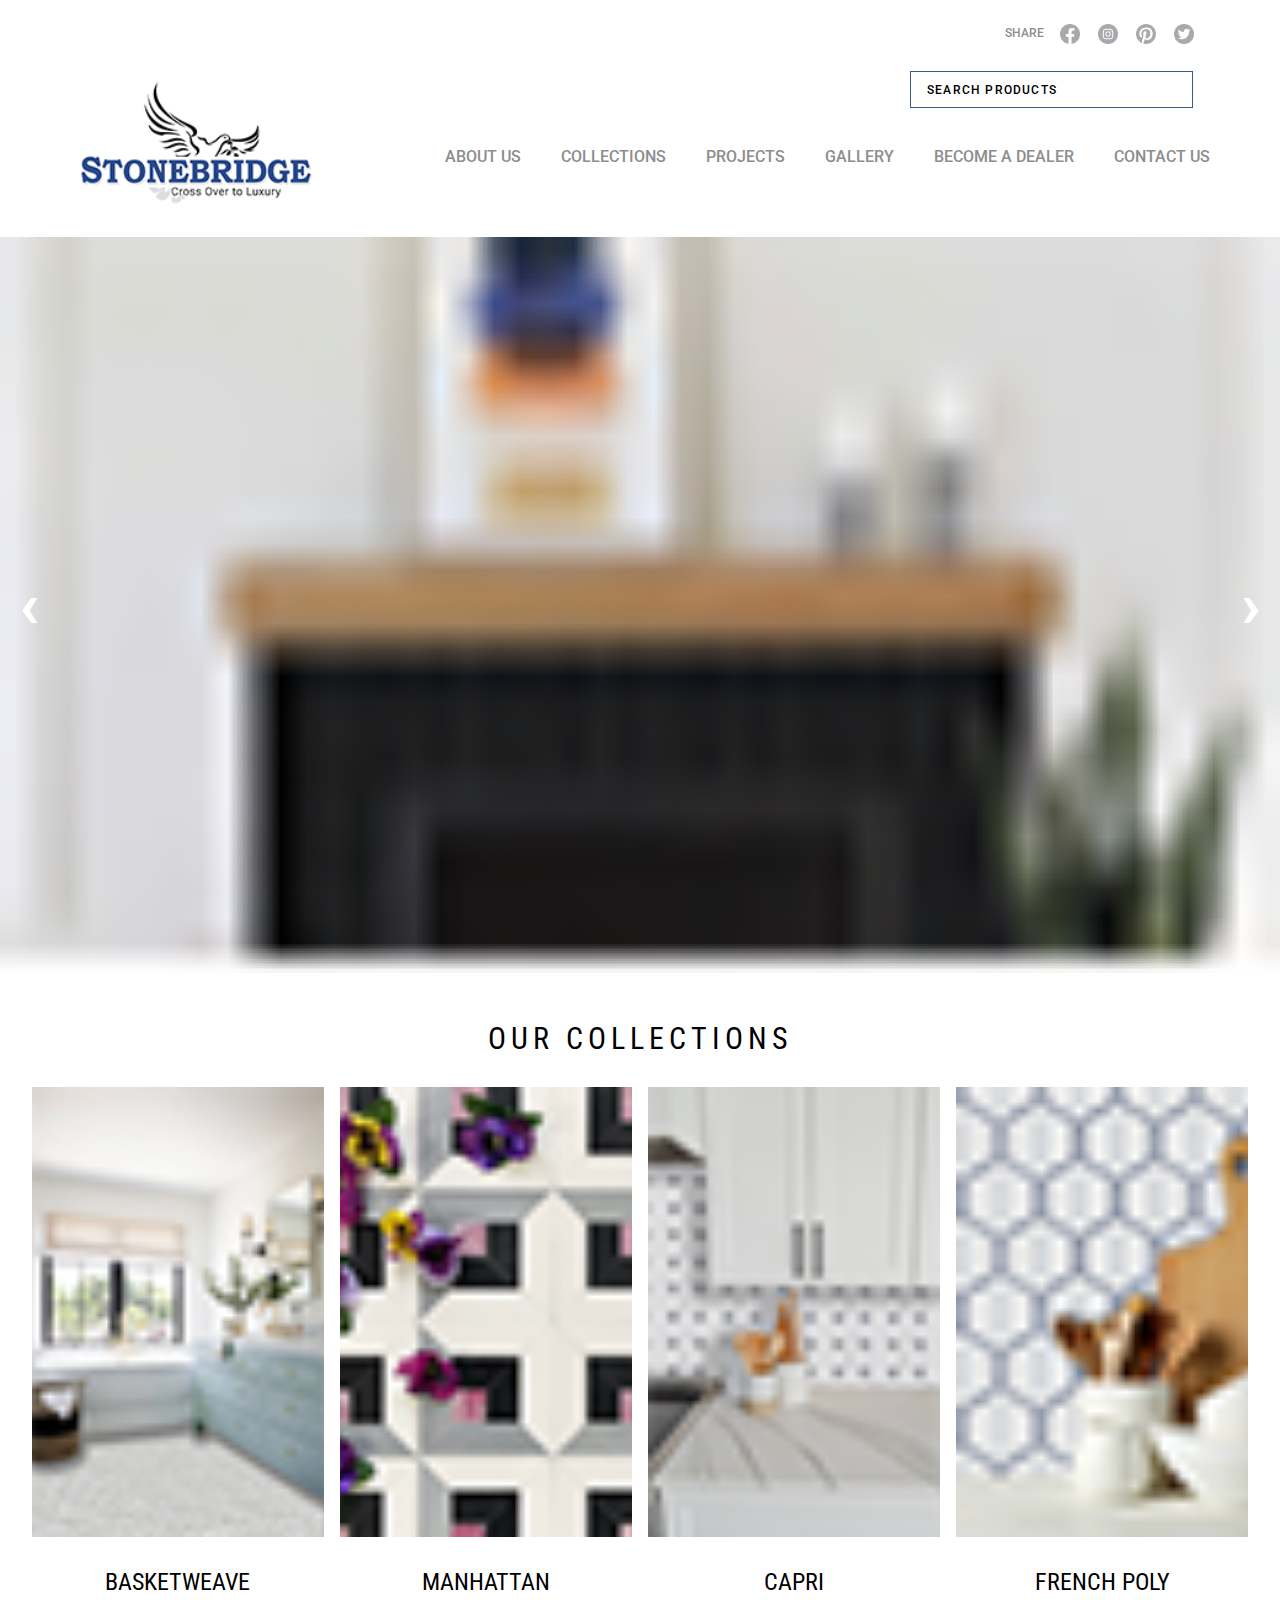
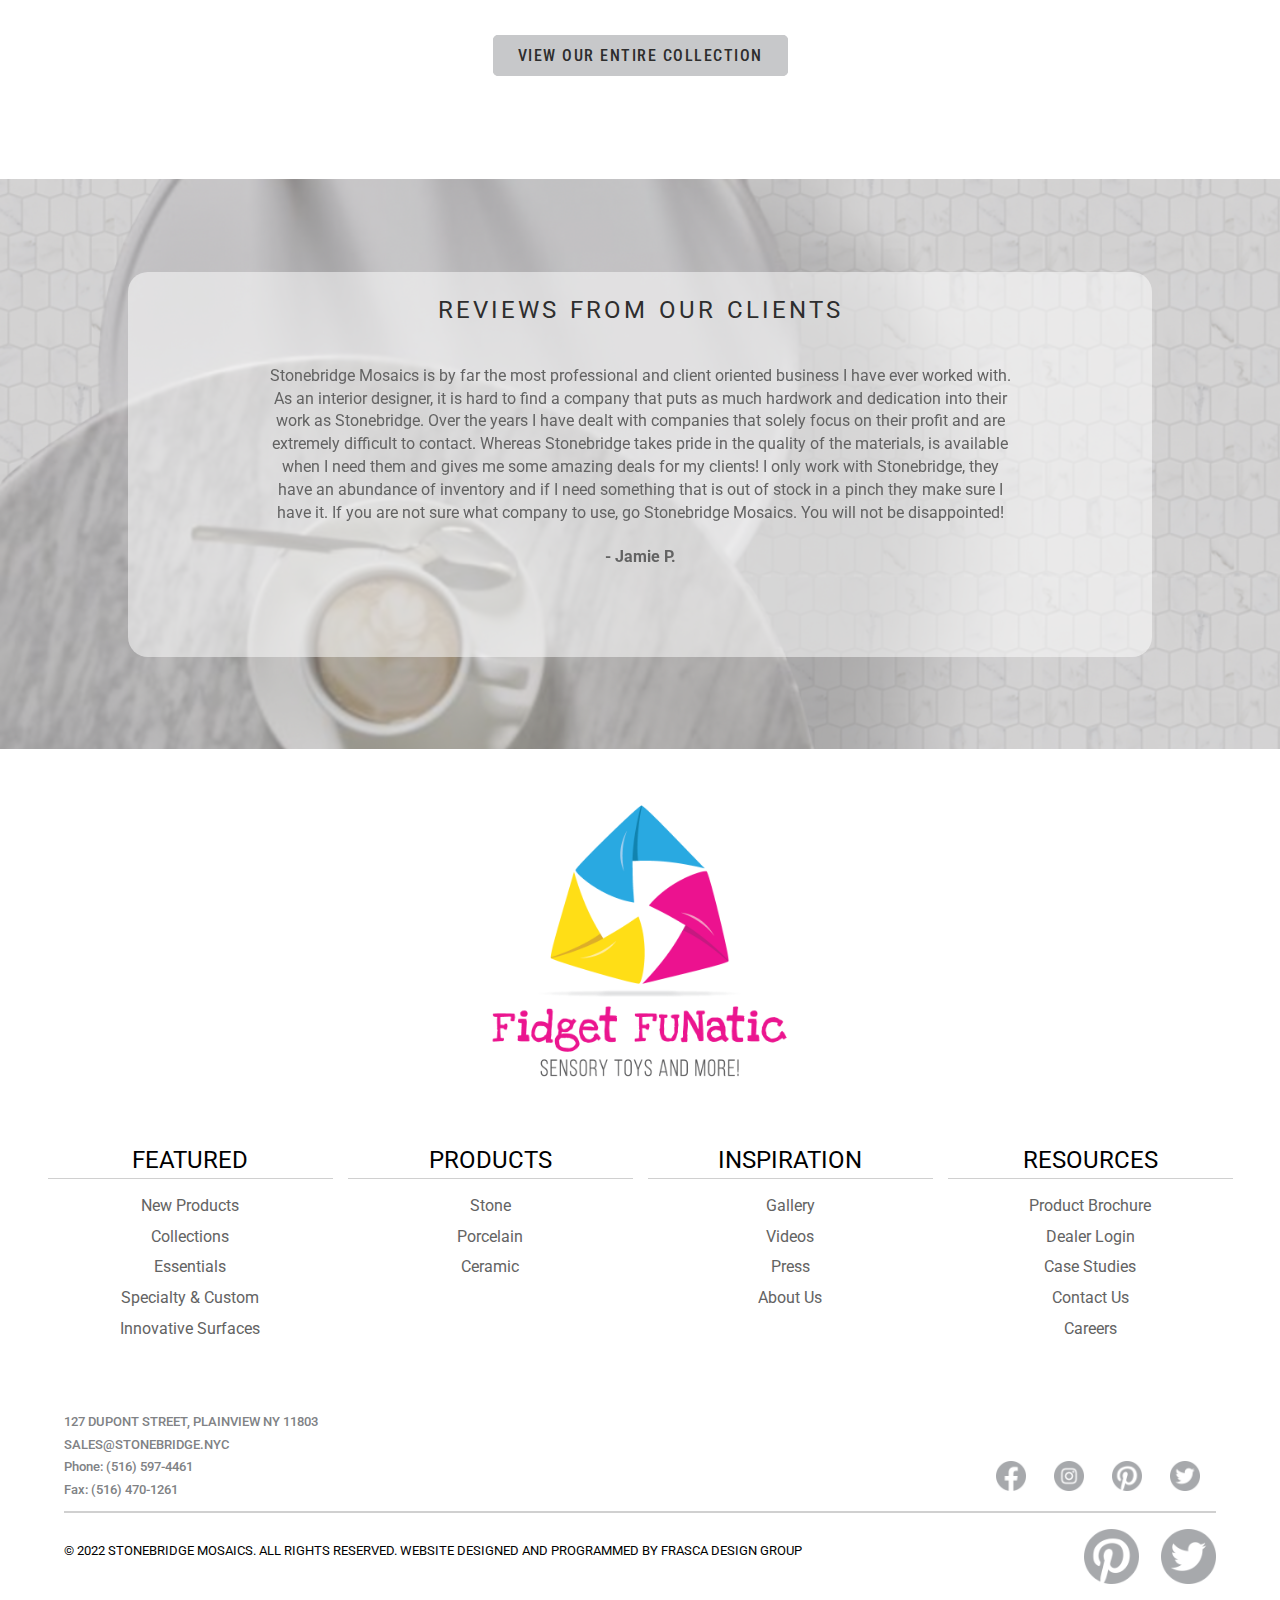
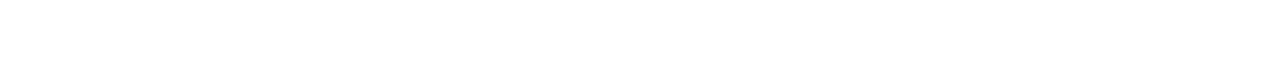
==== index.html @ 08b34734 "Removed Owl Carousel" ====
<!DOCTYPE html>
<html lang="en">
<head>
    <meta charset="UTF-8">
    <meta http-equiv="X-UA-Compatible" content="IE=edge">

    <title>HOME | STONEBRIDGE</title>
    <meta name="description" content="We sell tiles" />
    <meta name="keywords" content="tiles" />
	<meta name="format-detection" content="telephone=no">
	<meta name="mobile-web-app-capable" content="yes">

    <!-- Mobile Specific Metas
    –––––––––––––––––––––––––––––––––––––––––––––––––– -->
	<meta name="viewport" content="width=device-width, initial-scale=1, shrink-to-fit=no">

    <!-- META OG
    –––––––––––––––––––––––––––––––––––––––––––––––––– -->
	<meta property="og:type" content="website">
	<meta property="og:title" content="STONEBRIDGE">
	<meta property="og:description" content="We sell tiles">


    <!-- CSS
    –––––––––––––––––––––––––––––––––––––––––––––––––– -->
    <link rel="stylesheet" href="./css/style.min.css">
    <link rel="preconnect" href="https://fonts.googleapis.com">
    <link rel="preconnect" href="https://fonts.gstatic.com" crossorigin>
    <link href="https://fonts.googleapis.com/css2?family=Roboto+Condensed:ital,wght@0,300;0,400;0,700;1,300;1,400;1,700&family=Roboto:ital,wght@0,100;0,300;0,400;0,500;0,700;0,900;1,100;1,300;1,400;1,500;1,700;1,900&display=swap" rel="stylesheet">
    
    <!-- OWL Carousel -->
    <!-- <link rel="stylesheet" href="./js/OwlCarousel/dist/assets/owl.carousel.min.css"> -->
    <!-- <link rel="stylesheet" href="./js/OwlCarousel/dist/assets/owl.theme.default.min.css"> -->
    <link rel="stylesheet" href="https://cdnjs.cloudflare.com/ajax/libs/OwlCarousel2/2.3.4/assets/owl.carousel.min.css">
    <link rel="stylesheet" href="https://cdnjs.cloudflare.com/ajax/libs/OwlCarousel2/2.3.4/assets/owl.theme.default.min.css">
    


    <!-- Favicon
    –––––––––––––––––––––––––––––––––––––––––––––––––– -->
    <link rel="icon" type="image/png" href="./images/Logo/StoneBridge-Logo_tagline.png" />

</head>
<body>
    <header>
        <!-- icons -->
        <!-- Remember to change to SVG -->
        <!-- <img src="./images/icons/facebook.svg" alt="Hello"/> -->
        <div class="header__icons d-flex align-items-center justify-content-center justify-content-lg-end mt-4 mt-lg-4  pe-3 container mb-2 mb-lg-2">
            <span class="fs-12 color-gray-3 fw-500 d-inline-block"> SHARE </span>
            <img class="ms-3" src="./images/icons/facebook.png" alt="Facebook Logo"/>
            <img src="./images/icons/instagram.png" alt="Instagram Logo"/>
            <img src="./images/icons/pinterest.png" alt="pinterest Logo"/>
            <img src="./images/icons/twitter.png" alt="Twitter Logo"/>
        </div>

        <!-- LOGO -->
        <div class="d-flex flex-column flex-lg-row justify-content-between align-items-center container px-lg-0">
            <div class="header__logo">
                <a href="./index.html"><img src="./images/Logo/StoneBridge-Logo_tagline.png" alt=""></a>
            </div>
            <div class="header__nav p-relative ">
                <div class="header__search p-absolute">
                    <input class="px-3 fw-500 fs-12 color-black me-lg-2" type="text" placeholder="SEARCH PRODUCTS">
                </div>
                <div class="header__nav-links mt-100 ">
                    <nav>
                        <ul class=" list-style-none color-gray-3 d-none d-lg-flex flex-column flex-lg-row gap-2 text-uppercase fw-500 fs-16 color-gray-3">
                            <li><a class="color-gray-3" href="./about.html">About Us</a></li>
                            <li><a class="color-gray-3" href="#">Collections</a></li>
                            <li><a class="color-gray-3" href="#">Projects</a></li>
                            <li><a class="color-gray-3" href="#">Gallery</a></li>
                            <li><a class="color-gray-3" href="#">Become A Dealer</a></li>
                            <li><a class="color-gray-3" href="./contact.html">Contact Us</a></li>
                        </ul>
                    </nav>

                </div>
            </div>
        </div>

    </header>

    <main class="mt-lg-0">

        <section class="carousel">
                <div class="mb-lg-5 mt-lg-2">
                    <!-- OWL Carousel -->
                    <div  id="owl-carousel" class="owl-carousel">
                        <div>
                            <img class="width-100 mb-lg-3 height-750 img-cover" src="./images/2x6 Herringbone Nero Marquina Install_small.png" alt="">
                        </div>
                        <div>
                            <img class="width-100 mb-lg-3 height-750 img-cover" src="./images/AMB NILO + OLEA SILVER_small.png" alt="">
                        </div>
                        <div>
                            <img class="width-100 mb-lg-3 height-750 img-cover" src="./images/Zelij 4x4 Verde Cobre_small.png" alt="">
                        </div>
                    </div>                
                </div>
        </section>

        <!-- OUR COLLECTIONS -->
        <section class="our-collections text-uppercase title text-center pb-lg-5">

            <h3 class="title text-center mt-5 mt-lg-0 fs-24 fs-lg-30 fw-400 color-black ls-5">OUR COLLECTIONS</h3>
            <div class=" width-95 d-flex flex-wrap flex-column flex-md-row flex-lg-row justify-content-between justify-content-md-around justify-content-lg-between gap-2 gap-md-1 gap-lg-1 mx-auto">
                <div class="col-12 col-md-5 col-lg-2-half">
                    <a href="#">
                        <img class="width-85 width-md-100 width-lg-100 hover-zoom" src="./images/Grand Basket Calacatta Lagos Azul Install_small.png" alt="">
                        <h3 class="fw-400 fs-lg-24 fs-22 color-black">Basketweave</h3>
                    </a>
                </div>
                <div class="col-12 col-md-5 col-lg-2-half">
                    <a href="#">
                        <img class="width-85 width-md-100 width-lg-100  hover-zoom" src="./images/Arden_small.png" alt="">
                        <h3 class="fw-400 fs-lg-24 fs-22 color-black">Manhattan</h3>
                    </a>
                </div>
                <div class="col-12 col-md-5 col-lg-2-half">
                    <a href="#">
                        <img class="width-85 width-md-100 width-lg-100  hover-zoom" src="./images/Dalia Install_small.png" alt="">
                        <h3 class="fw-400 fs-lg-24 fs-22 color-black">Capri</h3>
                    </a>
                </div>
                <div class="col-12 col-md-5 col-lg-2-half">
                    <a href="#">
                        <img class="width-85 width-md-100 width-lg-100  hover-zoom" src="./images/Tahiti Install_small.png" alt="">
                        <h3 class="fw-400 fs-lg-24 fs-22 color-black">French Poly</h3>
                    </a>
                </div>
            </div>
            <div class="mb-5 mb-lg-0">
                <p class="text-center mt-5 mt-lg-4"><a class="color-black-2 btn fw-500 br-3 fs-16 font-2 ls-2 px-4" href="#">View our entire collection</a></p>
            </div>
        </section>

        <!-- TESTIMONIALS -->
        <section class="testimonials max-height-570 d-flex justify-content-center align-items-center mt-lg-5" style="background: #cfcecd url('./images/Elongated Hex Calacatta Install.png') no-repeat center bottom; background-size: cover; box-shadow:inset 0 0 0 2000px rgba(207, 206, 205, 0.5);">
            <!-- <img src="./images/Elongated Hex Calacatta Install.png" alt=""> -->
            <div class="max-height-385 br-5 max-width-1160 width-80" style="background-color: rgba(255, 255, 255, 0.508);">
                <h3 class="fw-400 color-gray-2 mx-auto text-center fs-lg-24 fs-22 ls-4 ws-2 px-2 px-lg-0">REVIEWS FROM OUR CLIENTS</h3>

                <div class="owl-carousel owl-testimonial">
                    <div>
                        <p class="max-width-750 mx-auto text-center">
                            Stonebridge Mosaics is by far the most professional and client oriented business I have ever worked with. As an interior designer, it is hard to find a company that puts as much hardwork and dedication into their work as Stonebridge. Over the years I have dealt with companies that solely focus on their profit and are extremely difficult to contact. Whereas Stonebridge takes pride in the quality of the materials, is available when I need them and gives me some amazing deals for my clients! I only work with Stonebridge, they have an abundance of inventory and if I need something that is out of stock in a pinch they make sure I have it. If you are not sure what company to use, go Stonebridge Mosaics. You will not be disappointed!
                        </p>
                        <h4 class="text-center">- Jamie P.</h4>
                    </div>
                    <div>
                        <p class="max-width-750 mx-auto text-center">
                            As a contractor and working in luxury homes and apartments the clients can be either extremely picky or have no idea what they want in their space. Both are challenging to deal with but, Stonebridge Mosaics makes it very simple for them to choose. From piecing together different mosaics and tiles giving the client an outline for their room and getting us samples to always having what I need available. I have never had issues with their delivery and if something was off they made sure it was corrected. Working with Stonebridge Mosaics is never a headache and they have a keen sense for detail different than other commercial businesses. Take it from me, you will only have a pleasant experience when working with Stonebridge.
                        </p>
                        <h4 class="text-center">- Phil T.</h4>
                    </div>
                </div>                

            </div>

        </section>

    </main>

    <footer class="mt-5 mt-lg-5 mb-lg-5 pb-lg-3">

        <!-- LOGO -->
        <div class="mx-auto mb-lg-3 width-330">
            <a href="./index.html">
                <img src="./images/Logo/FidgetFUNatic-Logo.png" alt="">
            </a>
        </div>

        <!-- Nav Links -->
        <div class="d-flex flex-column flex-lg-row max-width-1200 mx-auto text-center fs-15 fs-lg-16 pb-lg-5">
            
            <div class="flex-equal">
                <h4 class="fs-24 fw-400 color-black bb-gray-custom mb-2 mb-lg-1 mb-2 bw-1 width-95 mx-auto">FEATURED</h4>
                <nav>
                    <ul class="list-style-none ps-0">
                        <li class="mb-2"><a href="#">New Products</a></li>
                        <li class="mb-2"><a href="#">Collections</a></li>
                        <li class="mb-2"><a href="#">Essentials</a></li>
                        <li class="mb-2"><a href="#">Specialty & Custom</a></li>
                        <li class="mb-2"><a href="#">Innovative Surfaces</a></li>
                    </ul>
                </nav>
            </div>
            <div class="flex-equal">
                <h4 class="fs-24 fw-400 color-black bb-gray-custom mb-lg-1 mb-2 bw-1 width-95 mx-auto">PRODUCTS</h4>
                <nav>
                    <ul class="list-style-none ps-0">
                        <li class="mb-2"><a href="#">Stone</a></li>
                        <li class="mb-2"><a href="#">Porcelain</a></li>
                        <li class="mb-2"><a href="#">Ceramic</a></li>
                    </ul>
                </nav>
            </div>
            <div class="flex-equal">
                <h4 class="fs-24 fw-400 color-black bb-gray-custom mb-lg-1 mb-2 bw-1 width-95 mx-auto">INSPIRATION</h4>
                <nav>
                    <ul class="list-style-none ps-0">
                        <li class="mb-2"><a href="#">Gallery</a></li>
                        <li class="mb-2"><a href="#">Videos</a></li>
                        <li class="mb-2"><a href="#">Press</a></li>
                        <li class="mb-2"><a href="./about.html">About Us</a></li>
                    </ul>
                </nav>
            </div>
            <div class="flex-equal">
                <h4 class="fs-24 fw-400 color-black bb-gray-custom mb-lg-1 mb-2 bw-1 width-95 mx-auto">RESOURCES</h4>
                <nav>
                    <ul class="list-style-none ps-0">
                        <li class="mb-2"><a href="#">Product Brochure</a></li>
                        <li class="mb-2"><a href="#">Dealer Login</a></li>
                        <li class="mb-2"><a href="#">Case Studies</a></li>
                        <li class="mb-2"><a href="./contact.html">Contact Us</a></li>
                        <li class="mb-2"><a href="#">Careers</a></li>
                    </ul>
                </nav>
            </div>
        </div>

        <!-- FOOTER CONTACT -->
        <div class="max-width-1200 width-90 mx-auto text-center text-lg-left mt-5 mt-lg-0 pt-lg-2 color-gray-4">
            <div class="d-flex flex-column flex-lg-row justify-content-between mb-0 bb-gray-custom pb-3 pb-lg-1 bw-4">
                <div class="fs-13 fw-500">
                    <p class="my-0 mb-1">127 DUPONT STREET, PLAINVIEW NY 11803</p>
                    <p class="my-0 mb-1">SALES@STONEBRIDGE.NYC</p>
                    <p class="my-0 mb-1">Phone: (516) 597-4461</p>
                    <p class="my-0 mb-2">Fax: (516) 470-1261</p>
                </div>
                <div>
                    <div class="footer__icons d-flex align-items-center justify-content-center justify-content-lg-end  pe-3 container pt-5">
                        <a href="#">
                            <img class="ms-3" src="./images/icons/facebook.png" alt="Facebook Logo"/>
                        </a>
                        <a href="#">
                            <img src="./images/icons/instagram.png" alt="Instagram Logo"/>
                        </a>
                        <a href="#">
                            <img src="./images/icons/pinterest.png" alt="pinterest Logo"/>
                        </a>
                        <a href="#">
                            <img src="./images/icons/twitter.png" alt="Twitter Logo"/>
                        </a>
                    </div>
            
                </div>
            </div>
            <div class="d-flex flex-column flex-lg-row justify-content-center justify-content-lg-between mt-3 mb-4">
                <div>
                    <p class="text-uppercase fs-13 color-black">© 2022 stonebridge mosaics. All Rights Reserved. website designed and programmed by <a href="#" class="color-black">frasca design group</a></p>
                </div>
                <div class="footer__contact">
                    <a href="#">
                        <img src="./images/icons/pinterest.png" alt="pinterest Logo"/>
                    </a>
                    <a href="#">
                        <img src="./images/icons/twitter.png" alt="Twitter Logo"/>
                    </a>
                </div>
            </div>
        </div>
    </footer>

      
      <!-- OWL CAROUSEL -->
      <script src="https://code.jquery.com/jquery-3.6.0.min.js" integrity="sha256-/xUj+3OJU5yExlq6GSYGSHk7tPXikynS7ogEvDej/m4=" crossorigin="anonymous"></script>
      <script src="https://cdnjs.cloudflare.com/ajax/libs/OwlCarousel2/2.3.4/owl.carousel.min.js"></script>
      <!-- <script src="./js/OwlCarousel/dist/owl.carousel.min.js"></script> -->
      
      <script src="./js/scripts.js"></script>

</body>
</html>
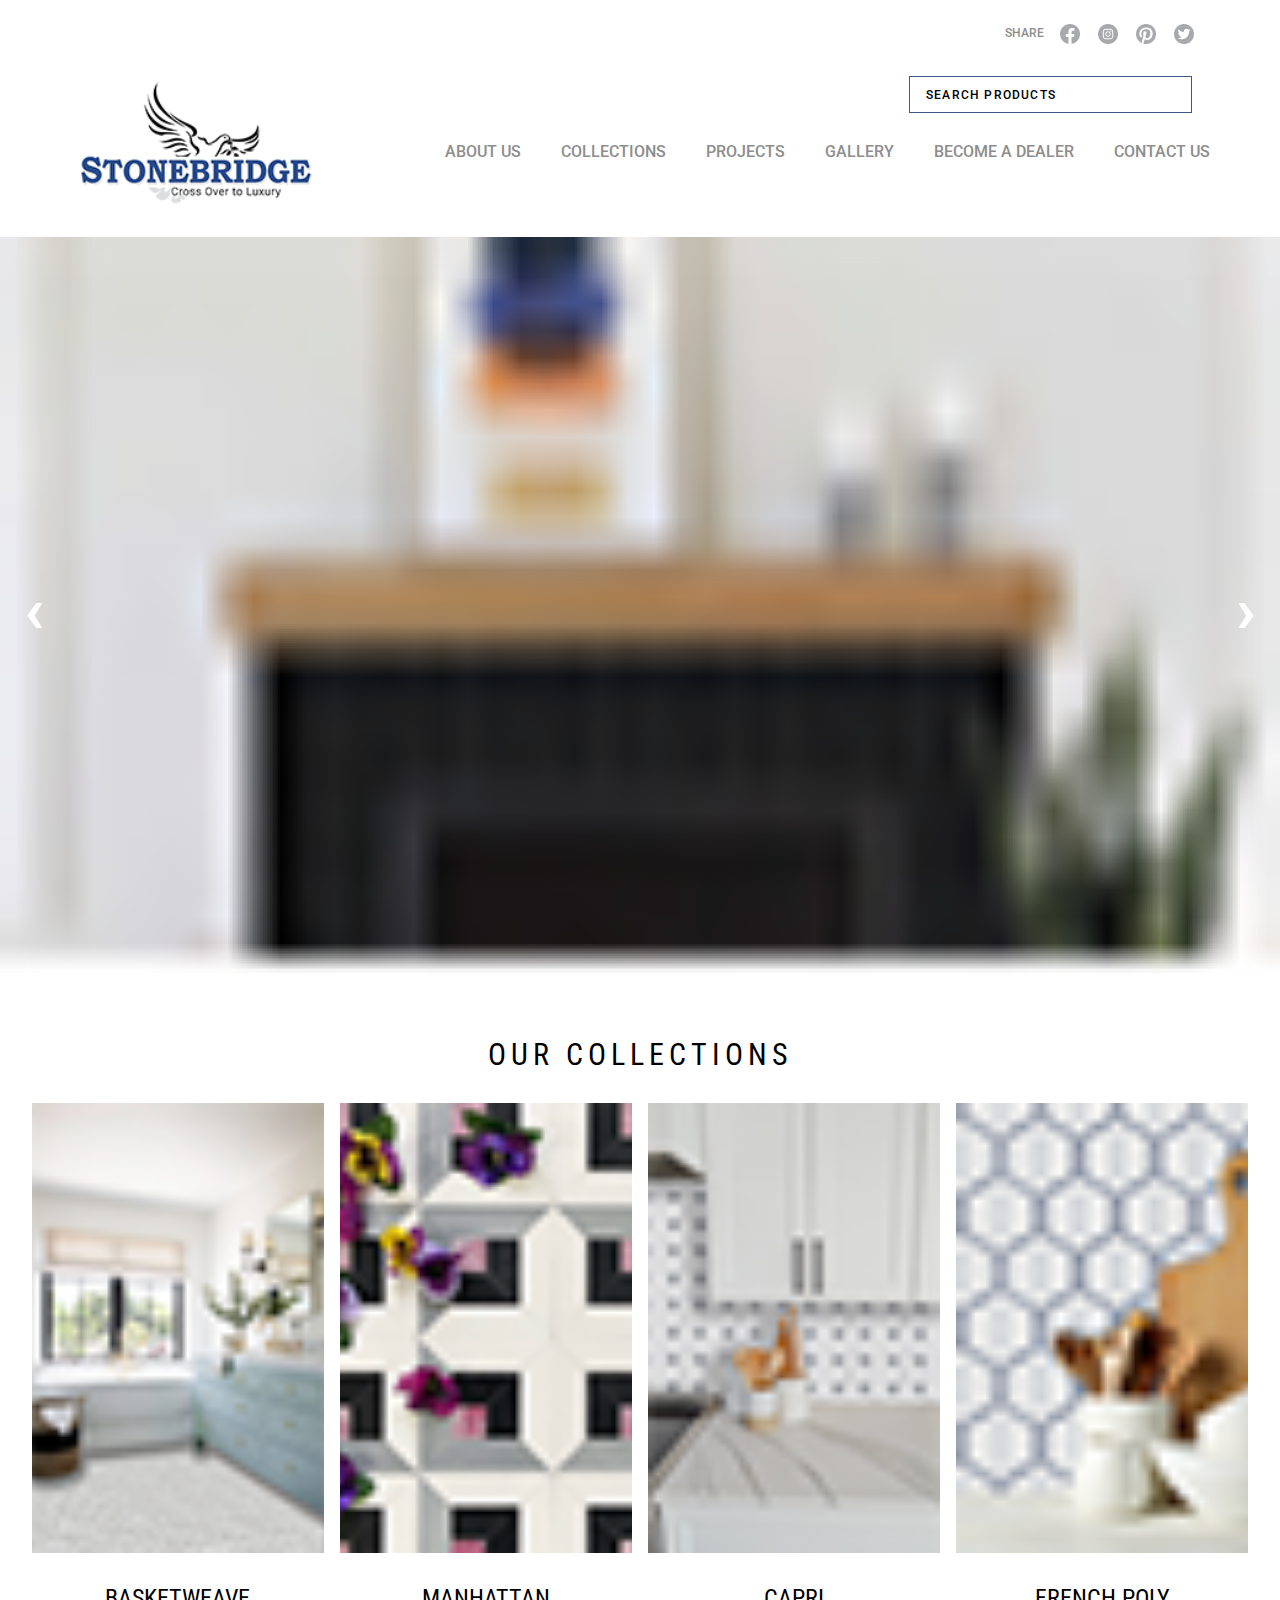
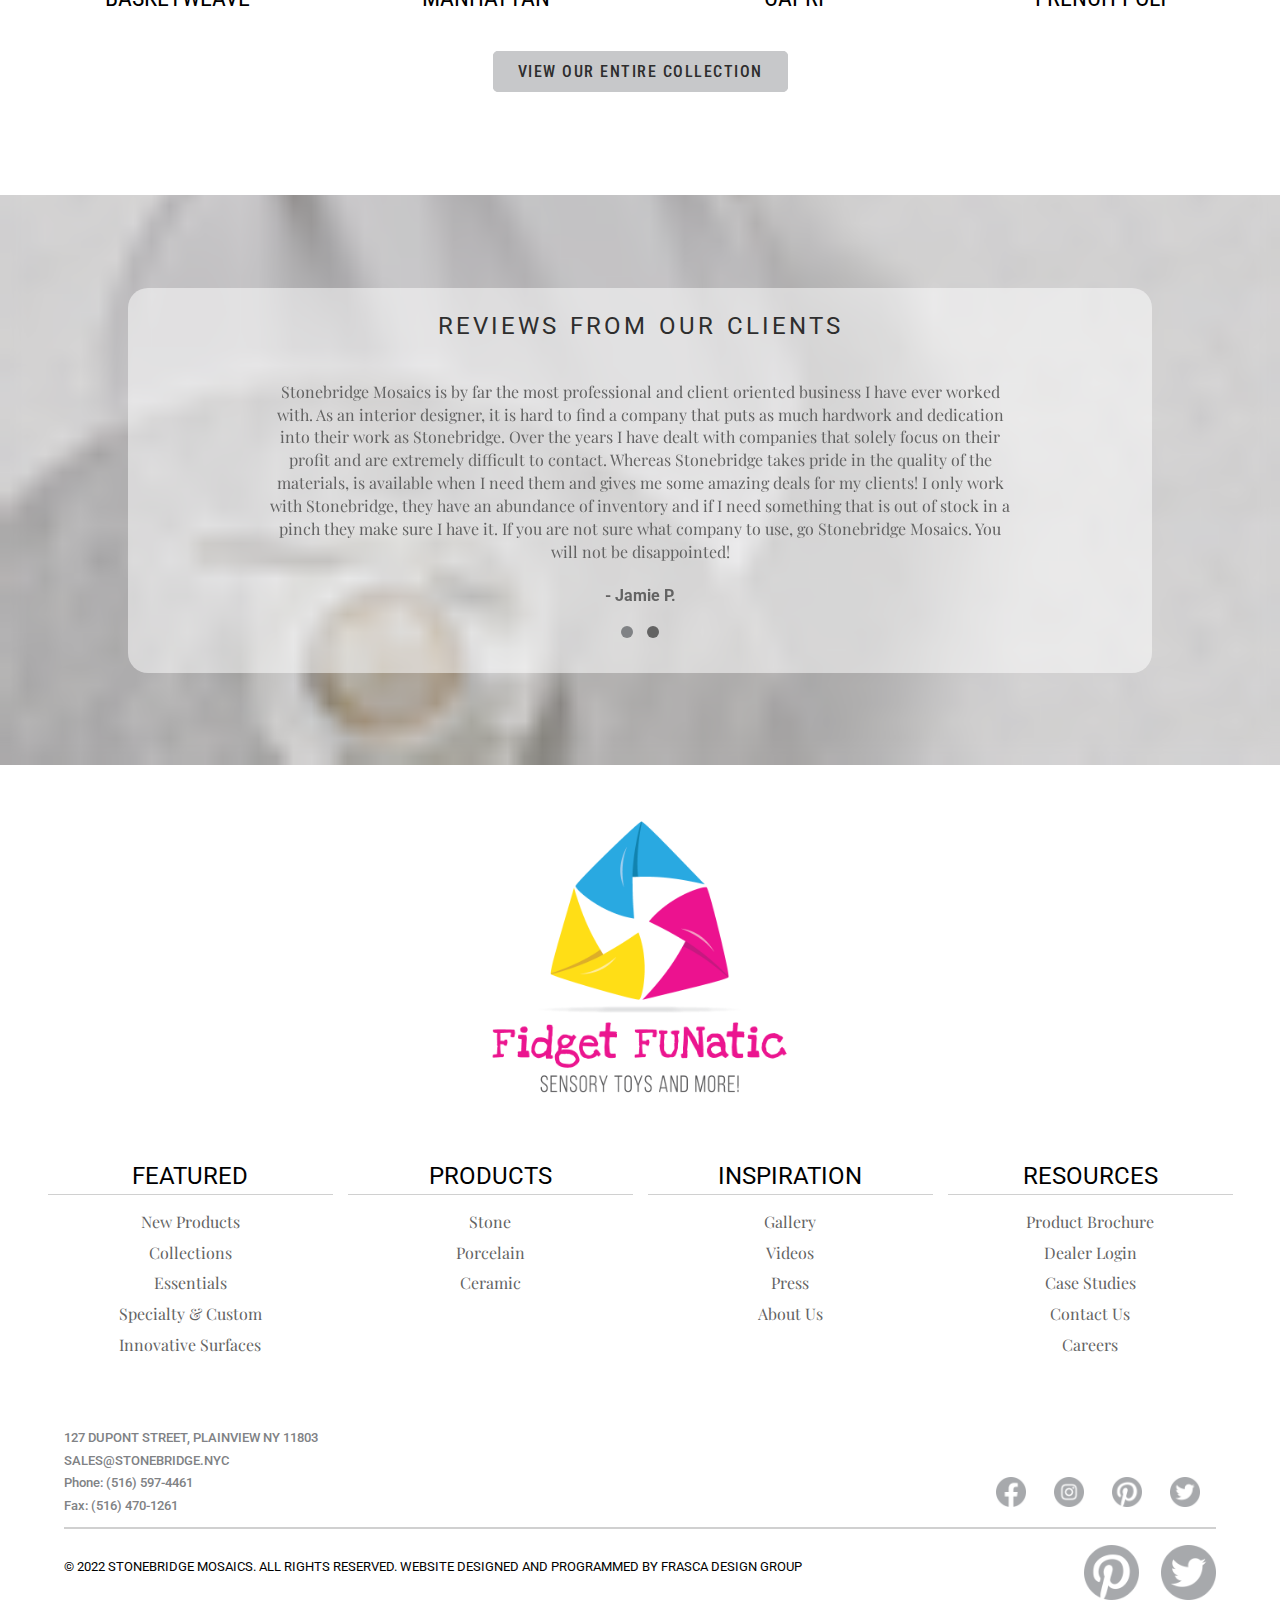
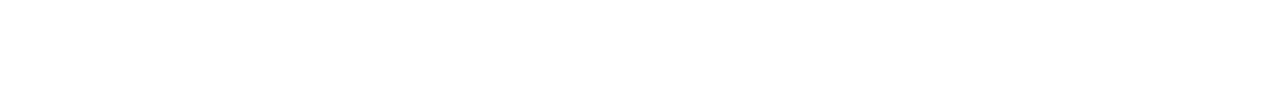
==== commit 9cc82026: "Working on Lazy Loading" ====
--- a/index.html
+++ b/index.html
@@ -26,13 +26,13 @@
     <link rel="stylesheet" href="./css/style.min.css">
     <link rel="preconnect" href="https://fonts.googleapis.com">
     <link rel="preconnect" href="https://fonts.gstatic.com" crossorigin>
-    <link href="https://fonts.googleapis.com/css2?family=Roboto+Condensed:ital,wght@0,300;0,400;0,700;1,300;1,400;1,700&family=Roboto:ital,wght@0,100;0,300;0,400;0,500;0,700;0,900;1,100;1,300;1,400;1,500;1,700;1,900&display=swap" rel="stylesheet">
+    <link href="https://fonts.googleapis.com/css2?family=Roboto+Condensed:ital,wght@0,300;0,400;0,700;1,300;1,400;1,700&family=Roboto:ital,wght@0,100;0,300;0,400;0,500;0,700;0,900;1,100;1,300;1,400;1,500;1,700;1,900&family=Playfair+Display:ital,wght@0,400;0,500;0,600;0,700;0,800;0,900;1,400;1,500;1,600;1,700;1,800;1,900&display=swap" rel="stylesheet">
     
     <!-- OWL Carousel -->
-    <!-- <link rel="stylesheet" href="./js/OwlCarousel/dist/assets/owl.carousel.min.css"> -->
-    <!-- <link rel="stylesheet" href="./js/OwlCarousel/dist/assets/owl.theme.default.min.css"> -->
-    <link rel="stylesheet" href="https://cdnjs.cloudflare.com/ajax/libs/OwlCarousel2/2.3.4/assets/owl.carousel.min.css">
-    <link rel="stylesheet" href="https://cdnjs.cloudflare.com/ajax/libs/OwlCarousel2/2.3.4/assets/owl.theme.default.min.css">
+    <link rel="stylesheet" href="./js/OwlCarousel/dist/assets/owl.carousel.min.css">
+    <link rel="stylesheet" href="./js/OwlCarousel/dist/assets/owl.theme.default.min.css">
+    <!-- <link rel="stylesheet" href="https://cdnjs.cloudflare.com/ajax/libs/OwlCarousel2/2.3.4/assets/owl.carousel.min.css">
+    <link rel="stylesheet" href="https://cdnjs.cloudflare.com/ajax/libs/OwlCarousel2/2.3.4/assets/owl.theme.default.min.css"> -->
     
 
 
@@ -60,18 +60,27 @@
                 <a href="./index.html"><img src="./images/Logo/StoneBridge-Logo_tagline.png" alt=""></a>
             </div>
             <div class="header__nav p-relative ">
+                <!-- SEARCH BAR -->
                 <div class="header__search p-absolute">
                     <input class="px-3 fw-500 fs-12 color-black me-lg-2" type="text" placeholder="SEARCH PRODUCTS">
+                    <!-- MOBILE MENU BUTTON -->
+                    <div class="container justify-content-end">
+                        <div class="pt-1 gap-1 header__mobile-menu d-lg-none d-block hamburger-script" aria-label="Button Hamburger">
+                            <img src="./images/icons/hamburger.png" alt="Hamburger Icon">
+                        </div>
+                    </div>
+
                 </div>
                 <div class="header__nav-links mt-100 ">
+                    <!-- NAV LINKS -->
                     <nav>
                         <ul class=" list-style-none color-gray-3 d-none d-lg-flex flex-column flex-lg-row gap-2 text-uppercase fw-500 fs-16 color-gray-3">
-                            <li><a class="color-gray-3" href="./about.html">About Us</a></li>
-                            <li><a class="color-gray-3" href="#">Collections</a></li>
-                            <li><a class="color-gray-3" href="#">Projects</a></li>
-                            <li><a class="color-gray-3" href="#">Gallery</a></li>
-                            <li><a class="color-gray-3" href="#">Become A Dealer</a></li>
-                            <li><a class="color-gray-3" href="./contact.html">Contact Us</a></li>
+                            <li><a class="color-gray-3 hover-underline-animation" href="./about.html">About Us</a></li>
+                            <li><a class="color-gray-3 hover-underline-animation" href="#">Collections</a></li>
+                            <li><a class="color-gray-3 hover-underline-animation" href="#">Projects</a></li>
+                            <li><a class="color-gray-3 hover-underline-animation" href="./gallery.html">Gallery</a></li>
+                            <li><a class="color-gray-3 hover-underline-animation" href="#">Become A Dealer</a></li>
+                            <li><a class="color-gray-3 hover-underline-animation" href="./contact.html">Contact Us</a></li>
                         </ul>
                     </nav>
 
@@ -83,12 +92,14 @@
 
     <main class="mt-lg-0">
 
-        <section class="carousel">
+        <!-- HOME PAGE CAROUSEL -->
+        <section class="carousel" style="height: 90vh; max-height: 800px!important;">
                 <div class="mb-lg-5 mt-lg-2">
+
                     <!-- OWL Carousel -->
-                    <div  id="owl-carousel" class="owl-carousel">
+                    <div  id="owl-carousel" class="owl-one owl-carousel owl-theme">
                         <div>
-                            <img class="width-100 mb-lg-3 height-750 img-cover" src="./images/2x6 Herringbone Nero Marquina Install_small.png" alt="">
+                            <img class="width-100 mb-lg-3 height-750 img-cover" fetchpriority="high" src="./images/2x6 Herringbone Nero Marquina Install_small.png" alt="">
                         </div>
                         <div>
                             <img class="width-100 mb-lg-3 height-750 img-cover" src="./images/AMB NILO + OLEA SILVER_small.png" alt="">
@@ -107,26 +118,26 @@
             <div class=" width-95 d-flex flex-wrap flex-column flex-md-row flex-lg-row justify-content-between justify-content-md-around justify-content-lg-between gap-2 gap-md-1 gap-lg-1 mx-auto">
                 <div class="col-12 col-md-5 col-lg-2-half">
                     <a href="#">
-                        <img class="width-85 width-md-100 width-lg-100 hover-zoom" src="./images/Grand Basket Calacatta Lagos Azul Install_small.png" alt="">
-                        <h3 class="fw-400 fs-lg-24 fs-22 color-black">Basketweave</h3>
-                    </a>
-                </div>
-                <div class="col-12 col-md-5 col-lg-2-half">
-                    <a href="#">
-                        <img class="width-85 width-md-100 width-lg-100  hover-zoom" src="./images/Arden_small.png" alt="">
-                        <h3 class="fw-400 fs-lg-24 fs-22 color-black">Manhattan</h3>
-                    </a>
-                </div>
-                <div class="col-12 col-md-5 col-lg-2-half">
-                    <a href="#">
-                        <img class="width-85 width-md-100 width-lg-100  hover-zoom" src="./images/Dalia Install_small.png" alt="">
-                        <h3 class="fw-400 fs-lg-24 fs-22 color-black">Capri</h3>
-                    </a>
-                </div>
-                <div class="col-12 col-md-5 col-lg-2-half">
-                    <a href="#">
-                        <img class="width-85 width-md-100 width-lg-100  hover-zoom" src="./images/Tahiti Install_small.png" alt="">
-                        <h3 class="fw-400 fs-lg-24 fs-22 color-black">French Poly</h3>
+                        <img loading="lazy" class="lazy width-85 width-md-100 width-lg-100 hover-zoom" src="./images/Grand Basket Calacatta Lagos Azul Install_small.png" data-src="./images/Grand Basket Calacatta Lagos Azul Install.png" alt="">
+                        <h3 class="fw-400 fs-lg-24 fs-22 color-black hover-underline-animation hover-underline-animation__black">Basketweave</h3>
+                    </a>
+                </div>
+                <div class="col-12 col-md-5 col-lg-2-half">
+                    <a href="#">
+                        <img loading="lazy" class="lazy width-85 width-md-100 width-lg-100  hover-zoom" src="./images/Arden_small.png" data-src="./images/Arden.jpg" alt="">
+                        <h3 class="fw-400 fs-lg-24 fs-22 color-black hover-underline-animation hover-underline-animation__black">Manhattan</h3>
+                    </a>
+                </div>
+                <div class="col-12 col-md-5 col-lg-2-half">
+                    <a href="#">
+                        <img loading="lazy" class="lazy width-85 width-md-100 width-lg-100  hover-zoom" src="./images/Dalia Install_small.png" data-src="./images/Dalia Install.png" alt="">
+                        <h3 class="fw-400 fs-lg-24 fs-22 color-black hover-underline-animation hover-underline-animation__black d-block d-lg-inline-block">Capri</h3>
+                    </a>
+                </div>
+                <div class="col-12 col-md-5 col-lg-2-half">
+                    <a href="#">
+                        <img loading="lazy" class="lazy width-85 width-md-100 width-lg-100  hover-zoom" src="./images/Tahiti Install_small.png" data-src="./images/Tahiti Install.png" alt="">
+                        <h3 class="fw-400 fs-lg-24 fs-22 color-black hover-underline-animation hover-underline-animation__black">French Poly</h3>
                     </a>
                 </div>
             </div>
@@ -136,29 +147,30 @@
         </section>
 
         <!-- TESTIMONIALS -->
-        <section class="testimonials max-height-570 d-flex justify-content-center align-items-center mt-lg-5" style="background: #cfcecd url('./images/Elongated Hex Calacatta Install.png') no-repeat center bottom; background-size: cover; box-shadow:inset 0 0 0 2000px rgba(207, 206, 205, 0.5);">
+        <section class="testimonials py-5 py-lg-0 max-height-lg-570 d-flex justify-content-center align-items-center mt-lg-5" style="background: #cfcecd url('./images/Elongated Hex Calacatta Install_small.png') no-repeat center bottom; background-size: cover; box-shadow:inset 0 0 0 2000px rgba(207, 206, 205, 0.5);">
             <!-- <img src="./images/Elongated Hex Calacatta Install.png" alt=""> -->
-            <div class="max-height-385 br-5 max-width-1160 width-80" style="background-color: rgba(255, 255, 255, 0.508);">
+            <div class="max-height-lg-385 br-5 max-width-1160 width-90 width-lg-80 py-5 py-lg-0" style="background-color: rgba(255, 255, 255, 0.508);">
                 <h3 class="fw-400 color-gray-2 mx-auto text-center fs-lg-24 fs-22 ls-4 ws-2 px-2 px-lg-0">REVIEWS FROM OUR CLIENTS</h3>
 
-                <div class="owl-carousel owl-testimonial">
-                    <div>
-                        <p class="max-width-750 mx-auto text-center">
+                <div class="owl-two owl-carousel owl-theme">
+                    <div class="item">
+                        <p class="max-width-750 width-90 mx-auto text-center font-3">
                             Stonebridge Mosaics is by far the most professional and client oriented business I have ever worked with. As an interior designer, it is hard to find a company that puts as much hardwork and dedication into their work as Stonebridge. Over the years I have dealt with companies that solely focus on their profit and are extremely difficult to contact. Whereas Stonebridge takes pride in the quality of the materials, is available when I need them and gives me some amazing deals for my clients! I only work with Stonebridge, they have an abundance of inventory and if I need something that is out of stock in a pinch they make sure I have it. If you are not sure what company to use, go Stonebridge Mosaics. You will not be disappointed!
                         </p>
-                        <h4 class="text-center">- Jamie P.</h4>
-                    </div>
-                    <div>
-                        <p class="max-width-750 mx-auto text-center">
+                        <h4 class="text-center pb-4 pb-lg-4">- Jamie P.</h4>
+                    </div>
+                    <div class="item">
+                        <p class="max-width-750 width-90 mx-auto text-center font-3">
                             As a contractor and working in luxury homes and apartments the clients can be either extremely picky or have no idea what they want in their space. Both are challenging to deal with but, Stonebridge Mosaics makes it very simple for them to choose. From piecing together different mosaics and tiles giving the client an outline for their room and getting us samples to always having what I need available. I have never had issues with their delivery and if something was off they made sure it was corrected. Working with Stonebridge Mosaics is never a headache and they have a keen sense for detail different than other commercial businesses. Take it from me, you will only have a pleasant experience when working with Stonebridge.
                         </p>
-                        <h4 class="text-center">- Phil T.</h4>
+                        <h4 class="text-center pb-4 pb-lg-4">- Phil T.</h4>
                     </div>
                 </div>                
 
             </div>
 
         </section>
+                
 
     </main>
 
@@ -177,45 +189,45 @@
             <div class="flex-equal">
                 <h4 class="fs-24 fw-400 color-black bb-gray-custom mb-2 mb-lg-1 mb-2 bw-1 width-95 mx-auto">FEATURED</h4>
                 <nav>
-                    <ul class="list-style-none ps-0">
-                        <li class="mb-2"><a href="#">New Products</a></li>
-                        <li class="mb-2"><a href="#">Collections</a></li>
-                        <li class="mb-2"><a href="#">Essentials</a></li>
-                        <li class="mb-2"><a href="#">Specialty & Custom</a></li>
-                        <li class="mb-2"><a href="#">Innovative Surfaces</a></li>
+                    <ul class="list-style-none ps-0 font-3">
+                        <li class="mb-2"><a class="hover-underline-animation" href="#">New Products</a></li>
+                        <li class="mb-2"><a class="hover-underline-animation"  href="#">Collections</a></li>
+                        <li class="mb-2"><a class="hover-underline-animation"  href="#">Essentials</a></li>
+                        <li class="mb-2"><a class="hover-underline-animation"  href="#">Specialty & Custom</a></li>
+                        <li class="mb-2"><a class="hover-underline-animation"  href="#">Innovative Surfaces</a></li>
                     </ul>
                 </nav>
             </div>
             <div class="flex-equal">
                 <h4 class="fs-24 fw-400 color-black bb-gray-custom mb-lg-1 mb-2 bw-1 width-95 mx-auto">PRODUCTS</h4>
                 <nav>
-                    <ul class="list-style-none ps-0">
-                        <li class="mb-2"><a href="#">Stone</a></li>
-                        <li class="mb-2"><a href="#">Porcelain</a></li>
-                        <li class="mb-2"><a href="#">Ceramic</a></li>
+                    <ul class="list-style-none ps-0 font-3">
+                        <li class="mb-2"><a class="hover-underline-animation"  href="#">Stone</a></li>
+                        <li class="mb-2"><a class="hover-underline-animation"  href="#">Porcelain</a></li>
+                        <li class="mb-2"><a class="hover-underline-animation"  href="#">Ceramic</a></li>
                     </ul>
                 </nav>
             </div>
             <div class="flex-equal">
                 <h4 class="fs-24 fw-400 color-black bb-gray-custom mb-lg-1 mb-2 bw-1 width-95 mx-auto">INSPIRATION</h4>
                 <nav>
-                    <ul class="list-style-none ps-0">
-                        <li class="mb-2"><a href="#">Gallery</a></li>
-                        <li class="mb-2"><a href="#">Videos</a></li>
-                        <li class="mb-2"><a href="#">Press</a></li>
-                        <li class="mb-2"><a href="./about.html">About Us</a></li>
+                    <ul class="list-style-none ps-0 font-3">
+                        <li class="mb-2"><a class="hover-underline-animation"  href="./gallery.html">Gallery</a></li>
+                        <li class="mb-2"><a class="hover-underline-animation"  href="#">Videos</a></li>
+                        <li class="mb-2"><a class="hover-underline-animation"  href="#">Press</a></li>
+                        <li class="mb-2"><a class="hover-underline-animation"  href="./about.html">About Us</a></li>
                     </ul>
                 </nav>
             </div>
             <div class="flex-equal">
                 <h4 class="fs-24 fw-400 color-black bb-gray-custom mb-lg-1 mb-2 bw-1 width-95 mx-auto">RESOURCES</h4>
                 <nav>
-                    <ul class="list-style-none ps-0">
-                        <li class="mb-2"><a href="#">Product Brochure</a></li>
-                        <li class="mb-2"><a href="#">Dealer Login</a></li>
-                        <li class="mb-2"><a href="#">Case Studies</a></li>
-                        <li class="mb-2"><a href="./contact.html">Contact Us</a></li>
-                        <li class="mb-2"><a href="#">Careers</a></li>
+                    <ul class="list-style-none ps-0 font-3">
+                        <li class="mb-2"><a class="hover-underline-animation"  href="#">Product Brochure</a></li>
+                        <li class="mb-2"><a class="hover-underline-animation"  href="#">Dealer Login</a></li>
+                        <li class="mb-2"><a class="hover-underline-animation"  href="#">Case Studies</a></li>
+                        <li class="mb-2"><a class="hover-underline-animation"  href="./contact.html">Contact Us</a></li>
+                        <li class="mb-2"><a class="hover-underline-animation"  href="#">Careers</a></li>
                     </ul>
                 </nav>
             </div>
@@ -250,7 +262,7 @@
             </div>
             <div class="d-flex flex-column flex-lg-row justify-content-center justify-content-lg-between mt-3 mb-4">
                 <div>
-                    <p class="text-uppercase fs-13 color-black">© 2022 stonebridge mosaics. All Rights Reserved. website designed and programmed by <a href="#" class="color-black">frasca design group</a></p>
+                    <p class="text-uppercase fs-13 color-black">© 2022 stonebridge mosaics. All Rights Reserved. website designed and programmed by <a href="#" class="color-black hover-underline-animation" >frasca design group</a></p>
                 </div>
                 <div class="footer__contact">
                     <a href="#">
@@ -264,11 +276,12 @@
         </div>
     </footer>
 
-      
-      <!-- OWL CAROUSEL -->
-      <script src="https://code.jquery.com/jquery-3.6.0.min.js" integrity="sha256-/xUj+3OJU5yExlq6GSYGSHk7tPXikynS7ogEvDej/m4=" crossorigin="anonymous"></script>
-      <script src="https://cdnjs.cloudflare.com/ajax/libs/OwlCarousel2/2.3.4/owl.carousel.min.js"></script>
-      <!-- <script src="./js/OwlCarousel/dist/owl.carousel.min.js"></script> -->
+      <!-- JQUERY -->
+    <script src="https://code.jquery.com/jquery-3.6.0.min.js" integrity="sha256-/xUj+3OJU5yExlq6GSYGSHk7tPXikynS7ogEvDej/m4=" crossorigin="anonymous"></script>
+    
+    <!-- OWL CAROUSEL -->
+    <script src="./js/OwlCarousel/dist/owl.carousel.min.js"></script>
+    <!-- <script src="https://cdnjs.cloudflare.com/ajax/libs/OwlCarousel2/2.3.4/owl.carousel.min.js"></script> -->
       
       <script src="./js/scripts.js"></script>
 
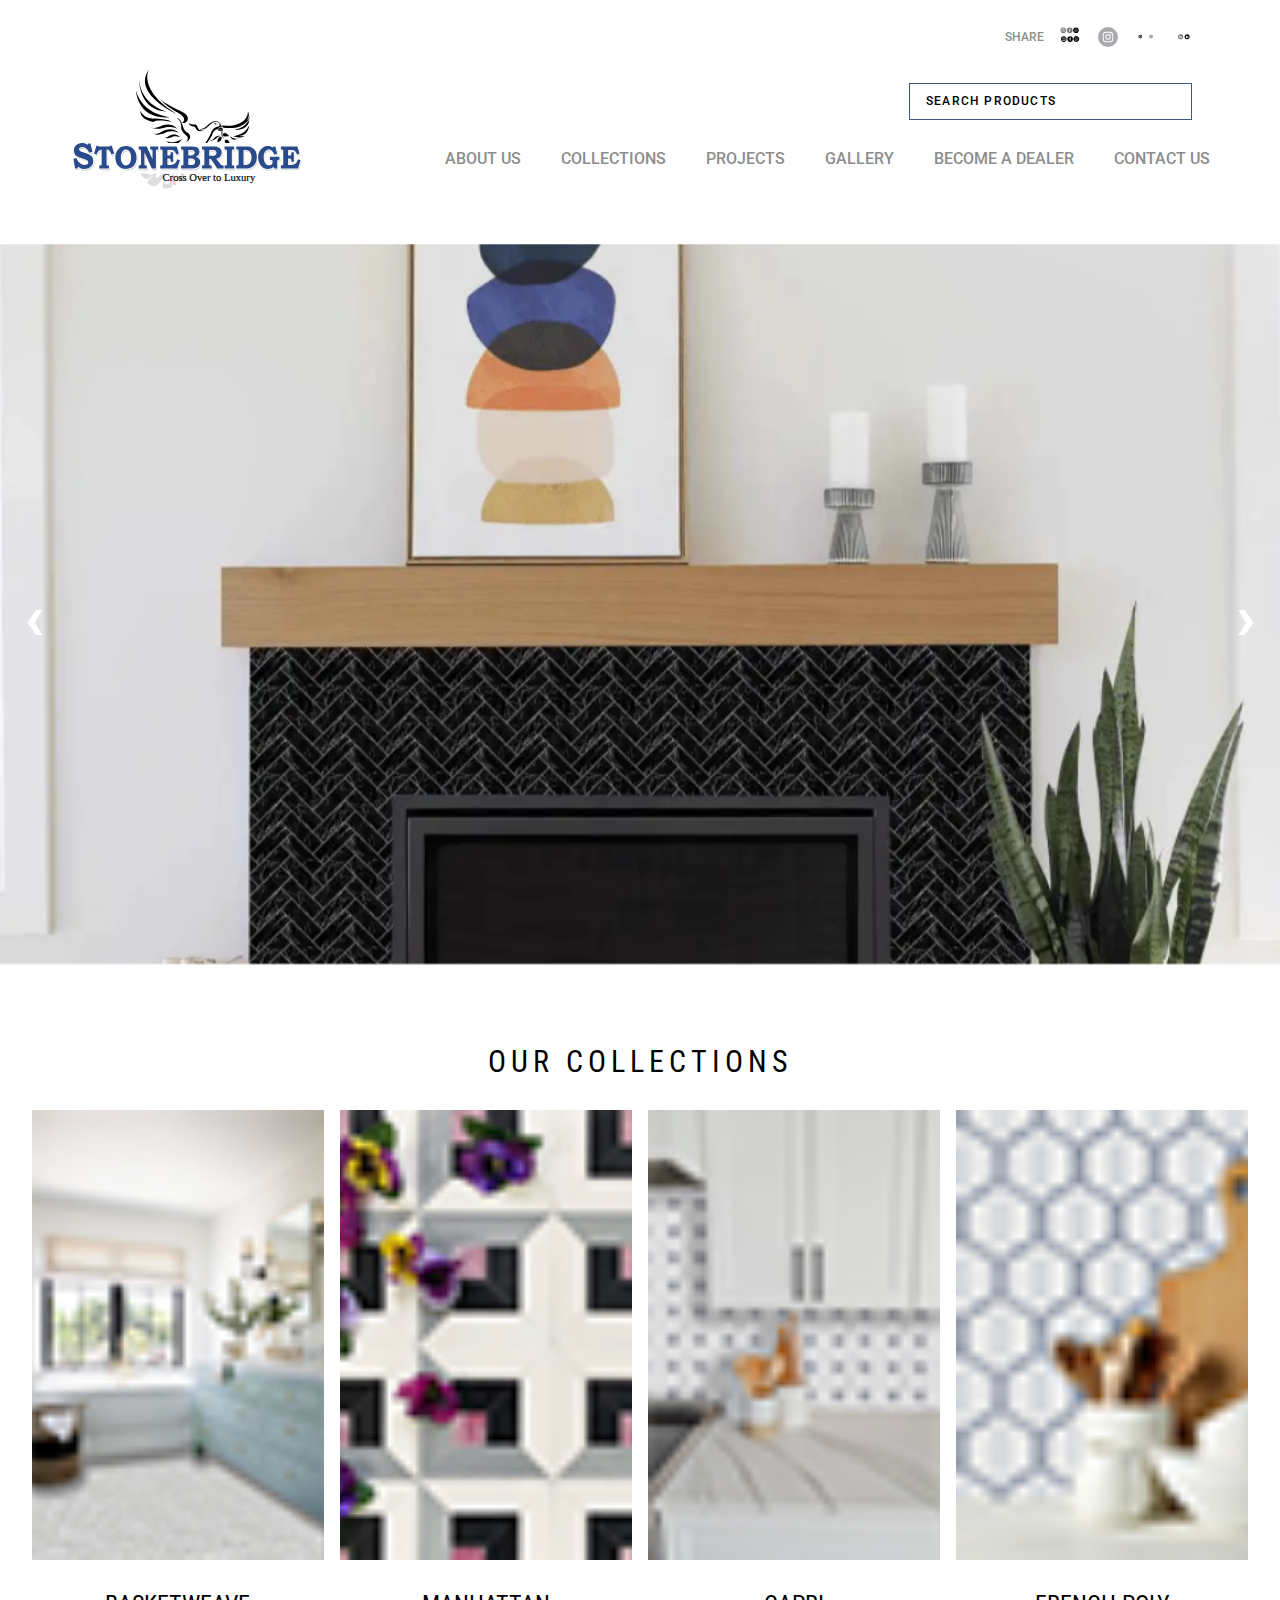
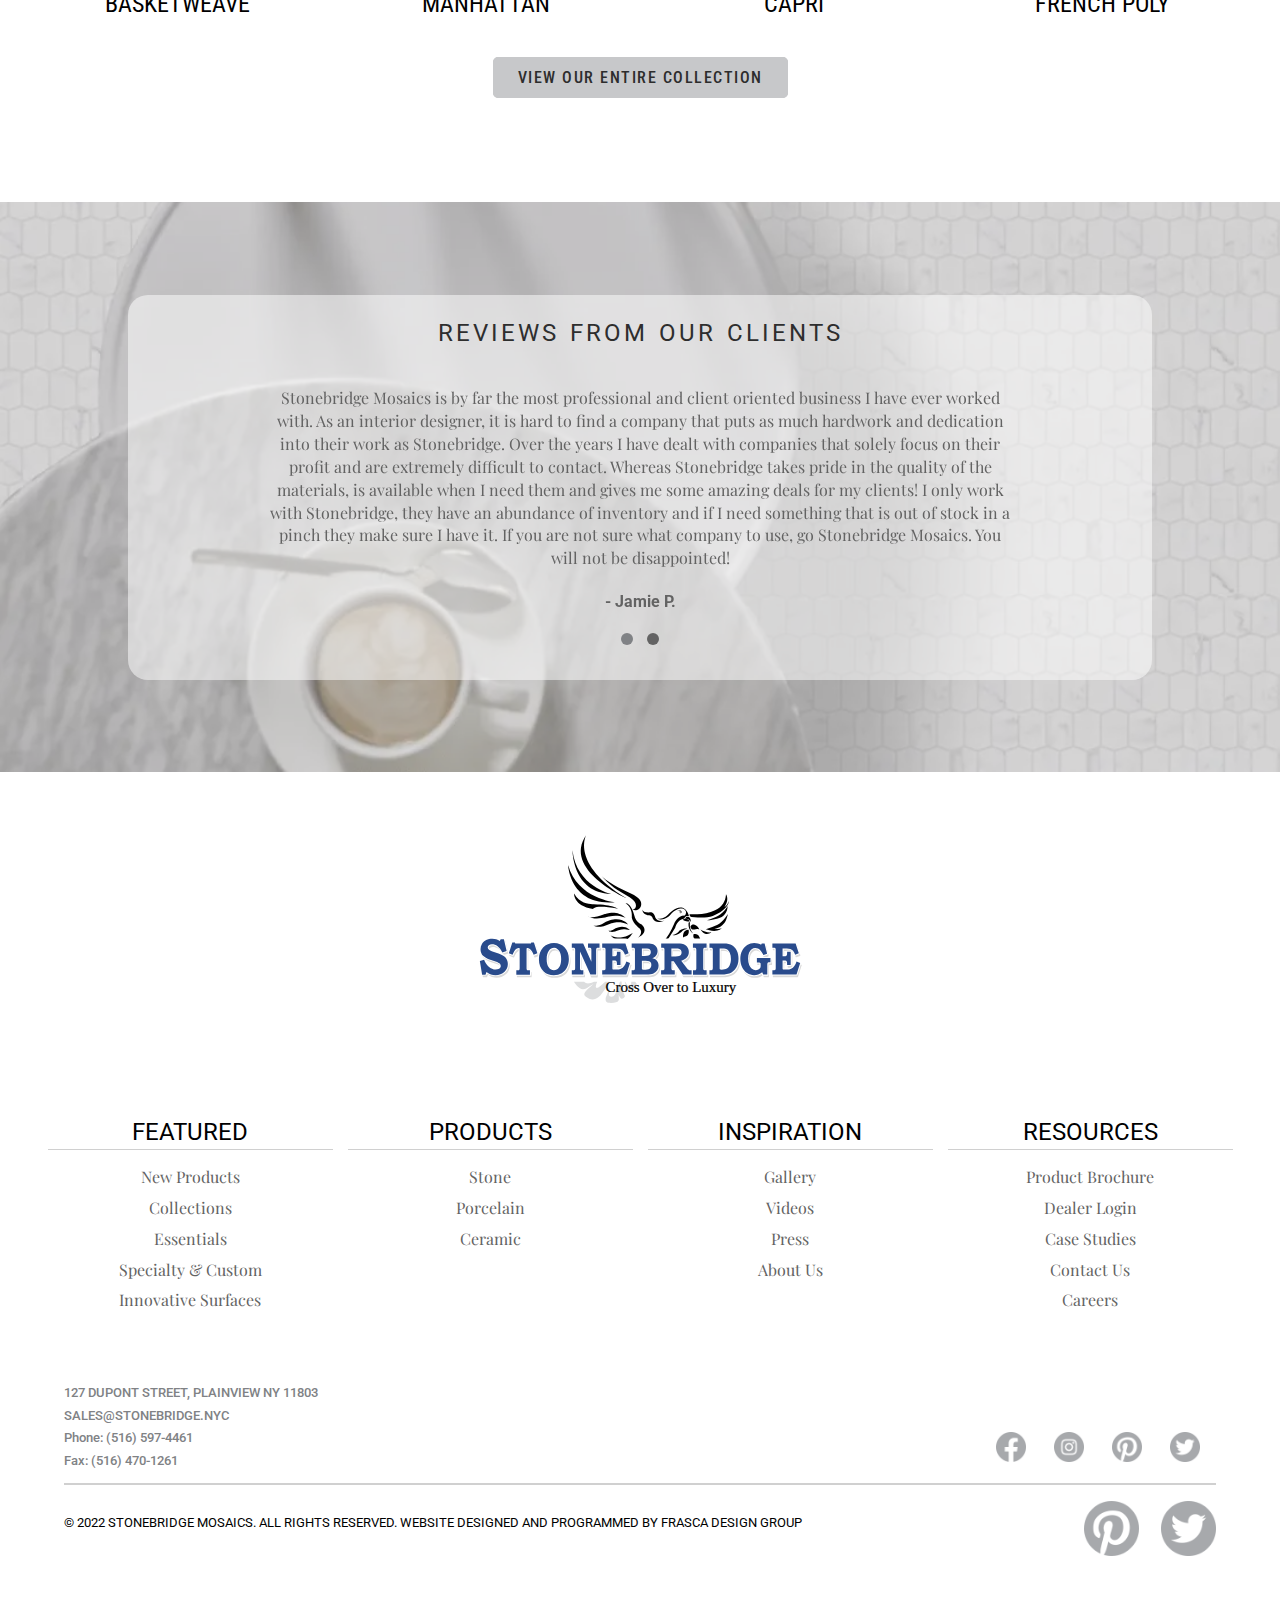
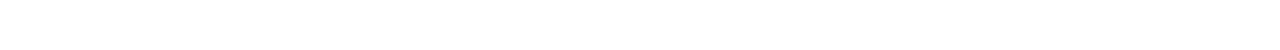
==== commit f1894d0b: "Changing all images" ====
--- a/index.html
+++ b/index.html
@@ -23,22 +23,16 @@
 
     <!-- CSS
     –––––––––––––––––––––––––––––––––––––––––––––––––– -->
-    <link rel="stylesheet" href="./css/style.min.css">
     <link rel="preconnect" href="https://fonts.googleapis.com">
     <link rel="preconnect" href="https://fonts.gstatic.com" crossorigin>
     <link href="https://fonts.googleapis.com/css2?family=Roboto+Condensed:ital,wght@0,300;0,400;0,700;1,300;1,400;1,700&family=Roboto:ital,wght@0,100;0,300;0,400;0,500;0,700;0,900;1,100;1,300;1,400;1,500;1,700;1,900&family=Playfair+Display:ital,wght@0,400;0,500;0,600;0,700;0,800;0,900;1,400;1,500;1,600;1,700;1,800;1,900&display=swap" rel="stylesheet">
-    
-    <!-- OWL Carousel -->
-    <link rel="stylesheet" href="./js/OwlCarousel/dist/assets/owl.carousel.min.css">
-    <link rel="stylesheet" href="./js/OwlCarousel/dist/assets/owl.theme.default.min.css">
-    <!-- <link rel="stylesheet" href="https://cdnjs.cloudflare.com/ajax/libs/OwlCarousel2/2.3.4/assets/owl.carousel.min.css">
-    <link rel="stylesheet" href="https://cdnjs.cloudflare.com/ajax/libs/OwlCarousel2/2.3.4/assets/owl.theme.default.min.css"> -->
-    
+    <link rel="stylesheet" href="./css/style.min.css">
+        
 
 
     <!-- Favicon
     –––––––––––––––––––––––––––––––––––––––––––––––––– -->
-    <link rel="icon" type="image/png" href="./images/Logo/StoneBridge-Logo_tagline.png" />
+    <link rel="icon" type="image/png" href="./images/Logo/StoneBridge-Logo.svg" />
 
 </head>
 <body>
@@ -46,35 +40,66 @@
         <!-- icons -->
         <!-- Remember to change to SVG -->
         <!-- <img src="./images/icons/facebook.svg" alt="Hello"/> -->
-        <div class="header__icons d-flex align-items-center justify-content-center justify-content-lg-end mt-4 mt-lg-4  pe-3 container mb-2 mb-lg-2">
+        <div class="header__icons d-none d-lg-flex align-items-center justify-content-center justify-content-lg-end mt-4 mt-lg-4  pe-3 container mb-2 mb-lg-2">
             <span class="fs-12 color-gray-3 fw-500 d-inline-block"> SHARE </span>
-            <img class="ms-3" src="./images/icons/facebook.png" alt="Facebook Logo"/>
-            <img src="./images/icons/instagram.png" alt="Instagram Logo"/>
-            <img src="./images/icons/pinterest.png" alt="pinterest Logo"/>
-            <img src="./images/icons/twitter.png" alt="Twitter Logo"/>
-        </div>
-
-        <!-- LOGO -->
-        <div class="d-flex flex-column flex-lg-row justify-content-between align-items-center container px-lg-0">
+            <img class="ms-3" src="./images/icons/facebook.svg" alt="Facebook Logo"/>
+            <img src="./images/icons/instagram.svg" alt="Instagram Logo"/>
+            <img src="./images/icons/pinterest.svg" alt="pinterest Logo"/>
+            <img src="./images/icons/HOUZZ.svg" alt="Twitter Logo"/>
+        </div>
+
+
+        <!-- MOBILE LOGO AND SEARCH ICON -->
+        <div class="d-flex d-lg-none align-items-center justify-content-around">
+            <!-- MOBILE HOME ICON -->
+            <div class="header__mobile-home">
+                <a href="./index.html"><img src="./images/icons/ContactUS.png" alt=""></a>
+            </div>
+
+            <!-- MOBILE LOGO -->
+            <div class="header__mobile-logo">
+                <a href="./index.html"><img src="./images/Logo/StoneBridge-Logo.svg" alt=""></a>
+            </div>
+
+            <!-- MOBILE HAMBURGER -->
+            <div>
+                <div class="pt-1 gap-1 header__mobile-menu d-lg-none d-block hamburger-script" aria-label="Button Hamburger">
+                    <img src="./images/icons/hamburger.png" alt="Hamburger Icon">
+                </div>
+            </div>
+        </div>
+
+        <!-- MOBILE NAVLINKS -->
+        <div class="header__nav-links">
+            <nav>
+                <ul class="mobile-nav-script list-style-none d-none gap-2 text-uppercase fw-500 fs-16 color-gray-3 d-flex flex-column gap-2 align-content-center justify-content-center pb-4 ps-0 fw-600 text-center mt-3 mb-1">
+                    <li><a class="color-gray-3 hover-underline-animation" href="./about.html">About Us</a></li>
+                    <li><a class="color-gray-3 hover-underline-animation" href="#">Collections</a></li>
+                    <li><a class="color-gray-3 hover-underline-animation" href="#">Projects</a></li>
+                    <li><a class="color-gray-3 hover-underline-animation" href="./gallery.html">Gallery</a></li>
+                    <li><a class="color-gray-3 hover-underline-animation" href="#">Become A Dealer</a></li>
+                    <li><a class="color-gray-3 hover-underline-animation" href="./contact.html">Contact Us</a></li>
+                </ul>
+            </nav>
+
+        </div>
+
+
+        <!-- DESKTOP LOGO & NAV LINKS -->
+        <div class="d-none d-lg-flex flex-lg-row justify-content-between align-items-center container px-lg-0">
+            <!-- DESKTOP LOGO -->
             <div class="header__logo">
-                <a href="./index.html"><img src="./images/Logo/StoneBridge-Logo_tagline.png" alt=""></a>
+                <a href="./index.html"><img src="./images/Logo/StoneBridge-Logo.svg" alt=""></a>
             </div>
             <div class="header__nav p-relative ">
-                <!-- SEARCH BAR -->
+                <!-- DESKTOP SEARCH BAR -->
                 <div class="header__search p-absolute">
                     <input class="px-3 fw-500 fs-12 color-black me-lg-2" type="text" placeholder="SEARCH PRODUCTS">
-                    <!-- MOBILE MENU BUTTON -->
-                    <div class="container justify-content-end">
-                        <div class="pt-1 gap-1 header__mobile-menu d-lg-none d-block hamburger-script" aria-label="Button Hamburger">
-                            <img src="./images/icons/hamburger.png" alt="Hamburger Icon">
-                        </div>
-                    </div>
-
-                </div>
+                </div>
+                 <!-- DESKTOP NAV LINKS -->
                 <div class="header__nav-links mt-100 ">
-                    <!-- NAV LINKS -->
                     <nav>
-                        <ul class=" list-style-none color-gray-3 d-none d-lg-flex flex-column flex-lg-row gap-2 text-uppercase fw-500 fs-16 color-gray-3">
+                        <ul class="list-style-none color-gray-3 d-none d-lg-flex flex-column flex-lg-row gap-2 text-uppercase fw-500 fs-16 color-gray-3">
                             <li><a class="color-gray-3 hover-underline-animation" href="./about.html">About Us</a></li>
                             <li><a class="color-gray-3 hover-underline-animation" href="#">Collections</a></li>
                             <li><a class="color-gray-3 hover-underline-animation" href="#">Projects</a></li>
@@ -99,13 +124,13 @@
                     <!-- OWL Carousel -->
                     <div  id="owl-carousel" class="owl-one owl-carousel owl-theme">
                         <div>
-                            <img class="width-100 mb-lg-3 height-750 img-cover" fetchpriority="high" src="./images/2x6 Herringbone Nero Marquina Install_small.png" alt="">
+                            <img class="width-100 mb-lg-3 height-750 img-cover" loading="eager" fetchpriority="high" src="./images/2x6 Herringbone Nero Marquina Install.webp" alt="">
                         </div>
                         <div>
-                            <img class="width-100 mb-lg-3 height-750 img-cover" src="./images/AMB NILO + OLEA SILVER_small.png" alt="">
+                            <img class="width-100 mb-lg-3 height-750 img-cover" src="./images/AMB NILO + OLEA SILVER.webp" alt="">
                         </div>
                         <div>
-                            <img class="width-100 mb-lg-3 height-750 img-cover" src="./images/Zelij 4x4 Verde Cobre_small.png" alt="">
+                            <img class="width-100 mb-lg-3 height-750 img-cover" src="./images/Zelij 4x4 Verde Cobre.webp" alt="">
                         </div>
                     </div>                
                 </div>
@@ -118,25 +143,25 @@
             <div class=" width-95 d-flex flex-wrap flex-column flex-md-row flex-lg-row justify-content-between justify-content-md-around justify-content-lg-between gap-2 gap-md-1 gap-lg-1 mx-auto">
                 <div class="col-12 col-md-5 col-lg-2-half">
                     <a href="#">
-                        <img loading="lazy" class="lazy width-85 width-md-100 width-lg-100 hover-zoom" src="./images/Grand Basket Calacatta Lagos Azul Install_small.png" data-src="./images/Grand Basket Calacatta Lagos Azul Install.png" alt="">
+                        <img loading="lazy" class="lazy width-85 width-md-100 width-lg-100 hover-zoom" src="./images/Grand Basket Calacatta Lagos Azul Install_small.png" data-src="./images/Grand Basket Calacatta Lagos Azul Install.webp" alt="">
                         <h3 class="fw-400 fs-lg-24 fs-22 color-black hover-underline-animation hover-underline-animation__black">Basketweave</h3>
                     </a>
                 </div>
                 <div class="col-12 col-md-5 col-lg-2-half">
                     <a href="#">
-                        <img loading="lazy" class="lazy width-85 width-md-100 width-lg-100  hover-zoom" src="./images/Arden_small.png" data-src="./images/Arden.jpg" alt="">
+                        <img loading="lazy" class="lazy width-85 width-md-100 width-lg-100  hover-zoom" src="./images/Arden_small.png" data-src="./images/Arden.webp" alt="">
                         <h3 class="fw-400 fs-lg-24 fs-22 color-black hover-underline-animation hover-underline-animation__black">Manhattan</h3>
                     </a>
                 </div>
                 <div class="col-12 col-md-5 col-lg-2-half">
                     <a href="#">
-                        <img loading="lazy" class="lazy width-85 width-md-100 width-lg-100  hover-zoom" src="./images/Dalia Install_small.png" data-src="./images/Dalia Install.png" alt="">
+                        <img loading="lazy" class="lazy width-85 width-md-100 width-lg-100  hover-zoom" src="./images/Dalia Install_small.png" data-src="./images/Dalia Install.webp" alt="">
                         <h3 class="fw-400 fs-lg-24 fs-22 color-black hover-underline-animation hover-underline-animation__black d-block d-lg-inline-block">Capri</h3>
                     </a>
                 </div>
                 <div class="col-12 col-md-5 col-lg-2-half">
                     <a href="#">
-                        <img loading="lazy" class="lazy width-85 width-md-100 width-lg-100  hover-zoom" src="./images/Tahiti Install_small.png" data-src="./images/Tahiti Install.png" alt="">
+                        <img loading="lazy" class="lazy width-85 width-md-100 width-lg-100  hover-zoom" src="./images/Tahiti Install_small.png" data-src="./images/Tahiti Install.webp" alt="">
                         <h3 class="fw-400 fs-lg-24 fs-22 color-black hover-underline-animation hover-underline-animation__black">French Poly</h3>
                     </a>
                 </div>
@@ -147,7 +172,7 @@
         </section>
 
         <!-- TESTIMONIALS -->
-        <section class="testimonials py-5 py-lg-0 max-height-lg-570 d-flex justify-content-center align-items-center mt-lg-5" style="background: #cfcecd url('./images/Elongated Hex Calacatta Install_small.png') no-repeat center bottom; background-size: cover; box-shadow:inset 0 0 0 2000px rgba(207, 206, 205, 0.5);">
+        <section class="testimonials py-5 py-lg-0 max-height-lg-570 d-flex justify-content-center align-items-center mt-lg-5" style="background: #cfcecd url('./images/Elongated Hex Calacatta Install.webp') no-repeat center bottom; background-size: cover; box-shadow:inset 0 0 0 2000px rgba(207, 206, 205, 0.5);">
             <!-- <img src="./images/Elongated Hex Calacatta Install.png" alt=""> -->
             <div class="max-height-lg-385 br-5 max-width-1160 width-90 width-lg-80 py-5 py-lg-0" style="background-color: rgba(255, 255, 255, 0.508);">
                 <h3 class="fw-400 color-gray-2 mx-auto text-center fs-lg-24 fs-22 ls-4 ws-2 px-2 px-lg-0">REVIEWS FROM OUR CLIENTS</h3>
@@ -179,7 +204,7 @@
         <!-- LOGO -->
         <div class="mx-auto mb-lg-3 width-330">
             <a href="./index.html">
-                <img src="./images/Logo/FidgetFUNatic-Logo.png" alt="">
+                <img src="./images/Logo/StoneBridge-Logo.svg" alt="">
             </a>
         </div>
 
@@ -277,13 +302,17 @@
     </footer>
 
       <!-- JQUERY -->
-    <script src="https://code.jquery.com/jquery-3.6.0.min.js" integrity="sha256-/xUj+3OJU5yExlq6GSYGSHk7tPXikynS7ogEvDej/m4=" crossorigin="anonymous"></script>
+    <!-- <script src="https://code.jquery.com/jquery-3.6.0.min.js" integrity="sha256-/xUj+3OJU5yExlq6GSYGSHk7tPXikynS7ogEvDej/m4=" crossorigin="anonymous"></script> -->
+    <script src="./js/jQuery.js"></script>
+
+    <!-- LAZY SIZES -->
+    <!-- <script src="./js/lazySizes.js"></script> -->
     
     <!-- OWL CAROUSEL -->
     <script src="./js/OwlCarousel/dist/owl.carousel.min.js"></script>
     <!-- <script src="https://cdnjs.cloudflare.com/ajax/libs/OwlCarousel2/2.3.4/owl.carousel.min.js"></script> -->
       
-      <script src="./js/scripts.js"></script>
+    <script src="./js/scripts.js"></script>
 
 </body>
 </html>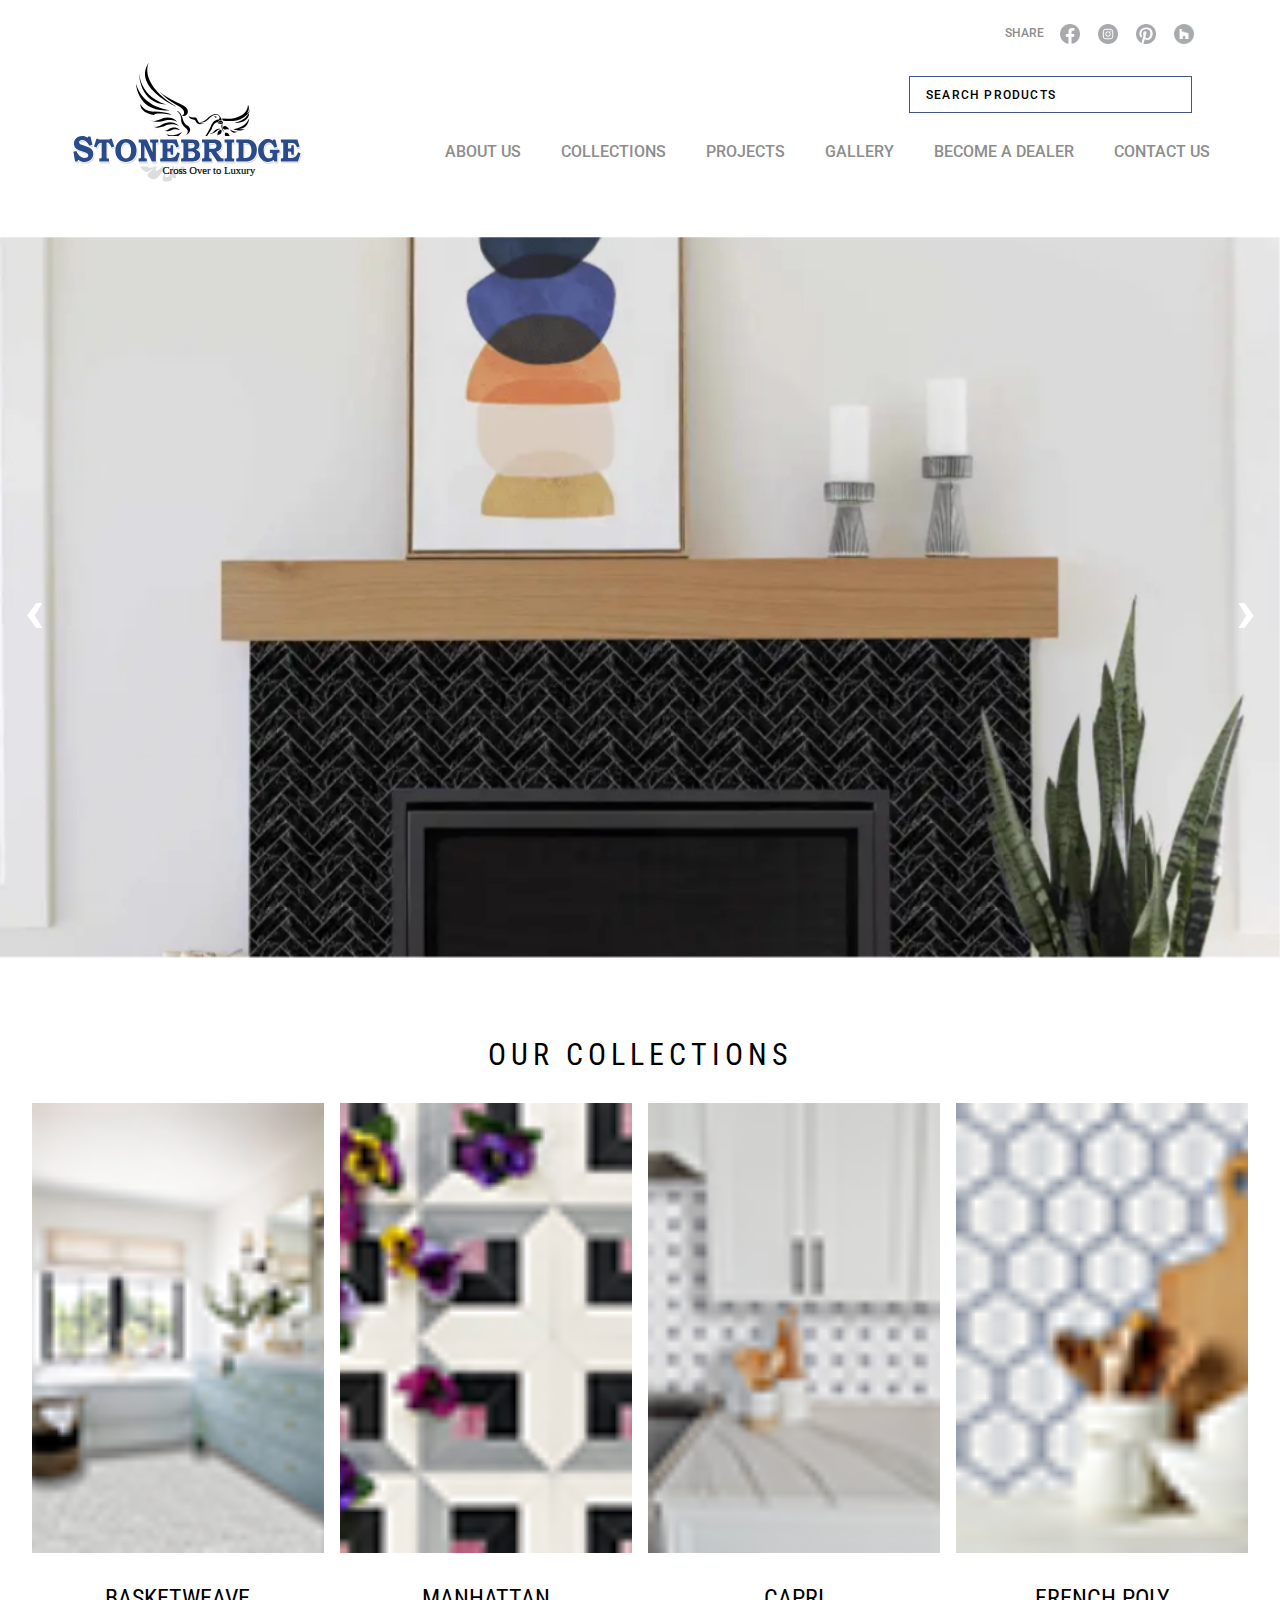
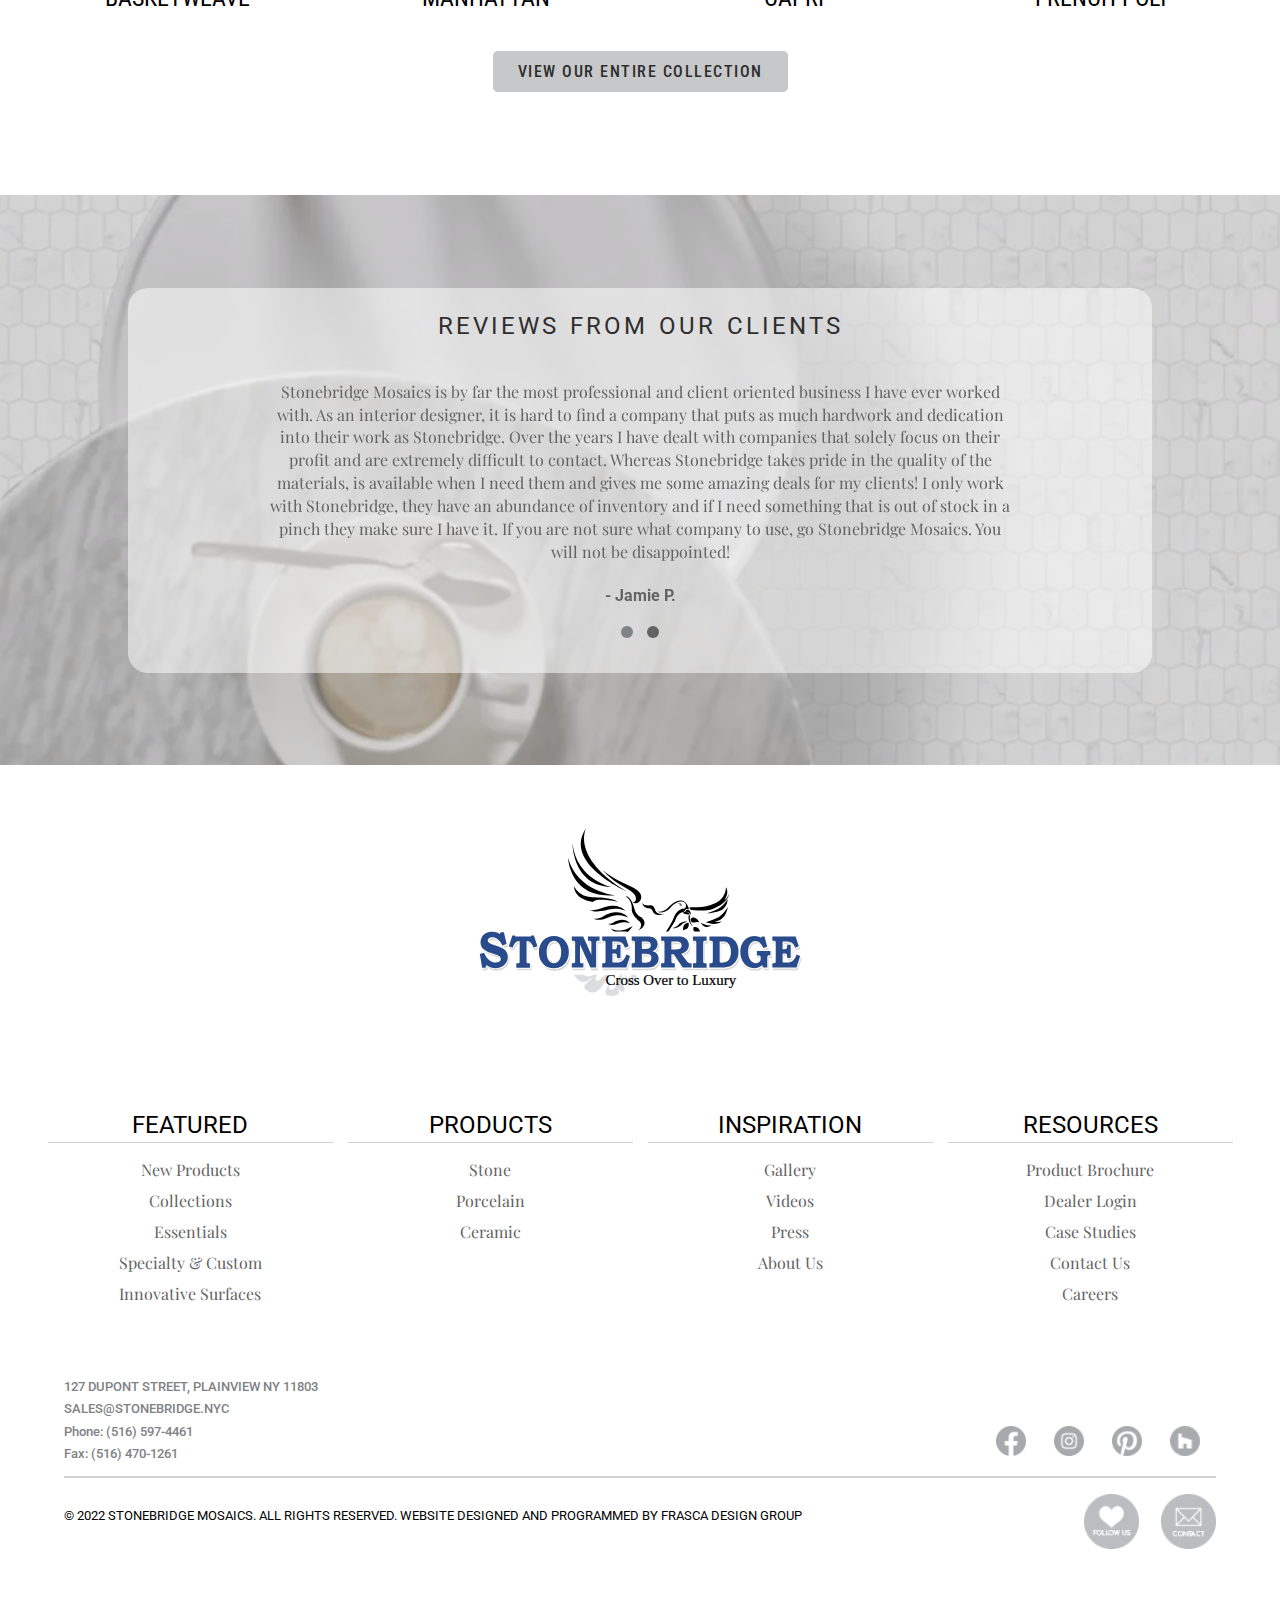
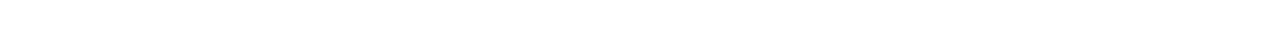
==== commit 5d94edd9: "Changing all images" ====
--- a/index.html
+++ b/index.html
@@ -42,10 +42,10 @@
         <!-- <img src="./images/icons/facebook.svg" alt="Hello"/> -->
         <div class="header__icons d-none d-lg-flex align-items-center justify-content-center justify-content-lg-end mt-4 mt-lg-4  pe-3 container mb-2 mb-lg-2">
             <span class="fs-12 color-gray-3 fw-500 d-inline-block"> SHARE </span>
-            <img class="ms-3" src="./images/icons/facebook.svg" alt="Facebook Logo"/>
-            <img src="./images/icons/instagram.svg" alt="Instagram Logo"/>
-            <img src="./images/icons/pinterest.svg" alt="pinterest Logo"/>
-            <img src="./images/icons/HOUZZ.svg" alt="Twitter Logo"/>
+            <img class="ms-3" src="./images/icons/facebook.png" alt="Facebook Logo"/>
+            <img src="./images/icons/instagram.png" alt="Instagram Logo"/>
+            <img src="./images/icons/pinterest.png" alt="pinterest Logo"/>
+            <img src="./images/icons/houzz.png" alt="Twitter Logo"/>
         </div>
 
 
@@ -279,7 +279,7 @@
                             <img src="./images/icons/pinterest.png" alt="pinterest Logo"/>
                         </a>
                         <a href="#">
-                            <img src="./images/icons/twitter.png" alt="Twitter Logo"/>
+                            <img src="./images/icons/houzz.png" alt="Twitter Logo"/>
                         </a>
                     </div>
             
@@ -291,10 +291,10 @@
                 </div>
                 <div class="footer__contact">
                     <a href="#">
-                        <img src="./images/icons/pinterest.png" alt="pinterest Logo"/>
-                    </a>
-                    <a href="#">
-                        <img src="./images/icons/twitter.png" alt="Twitter Logo"/>
+                        <img src="./images/icons/FollowUS.png" alt="Follow Us"/>
+                    </a>
+                    <a href="#">
+                        <img src="./images/icons/ContactUS.png" alt="Contact Us"/>
                     </a>
                 </div>
             </div>
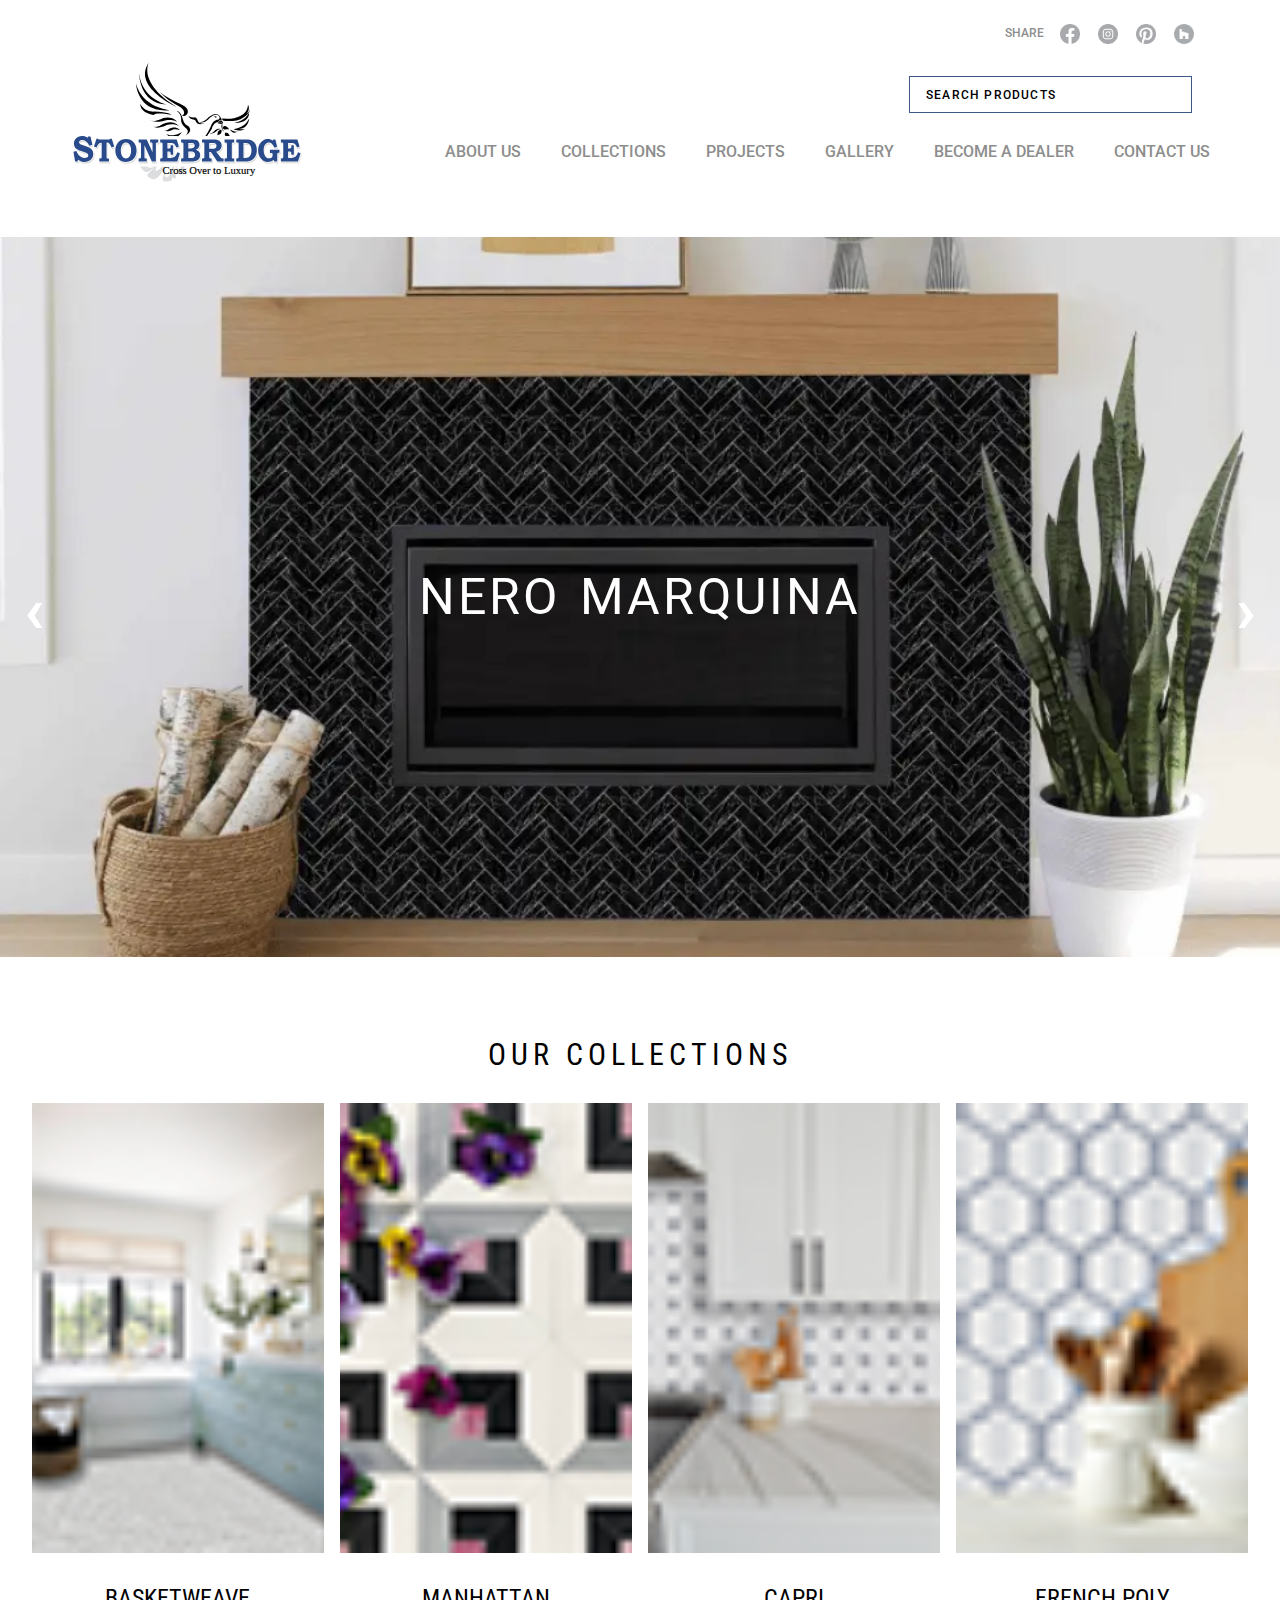
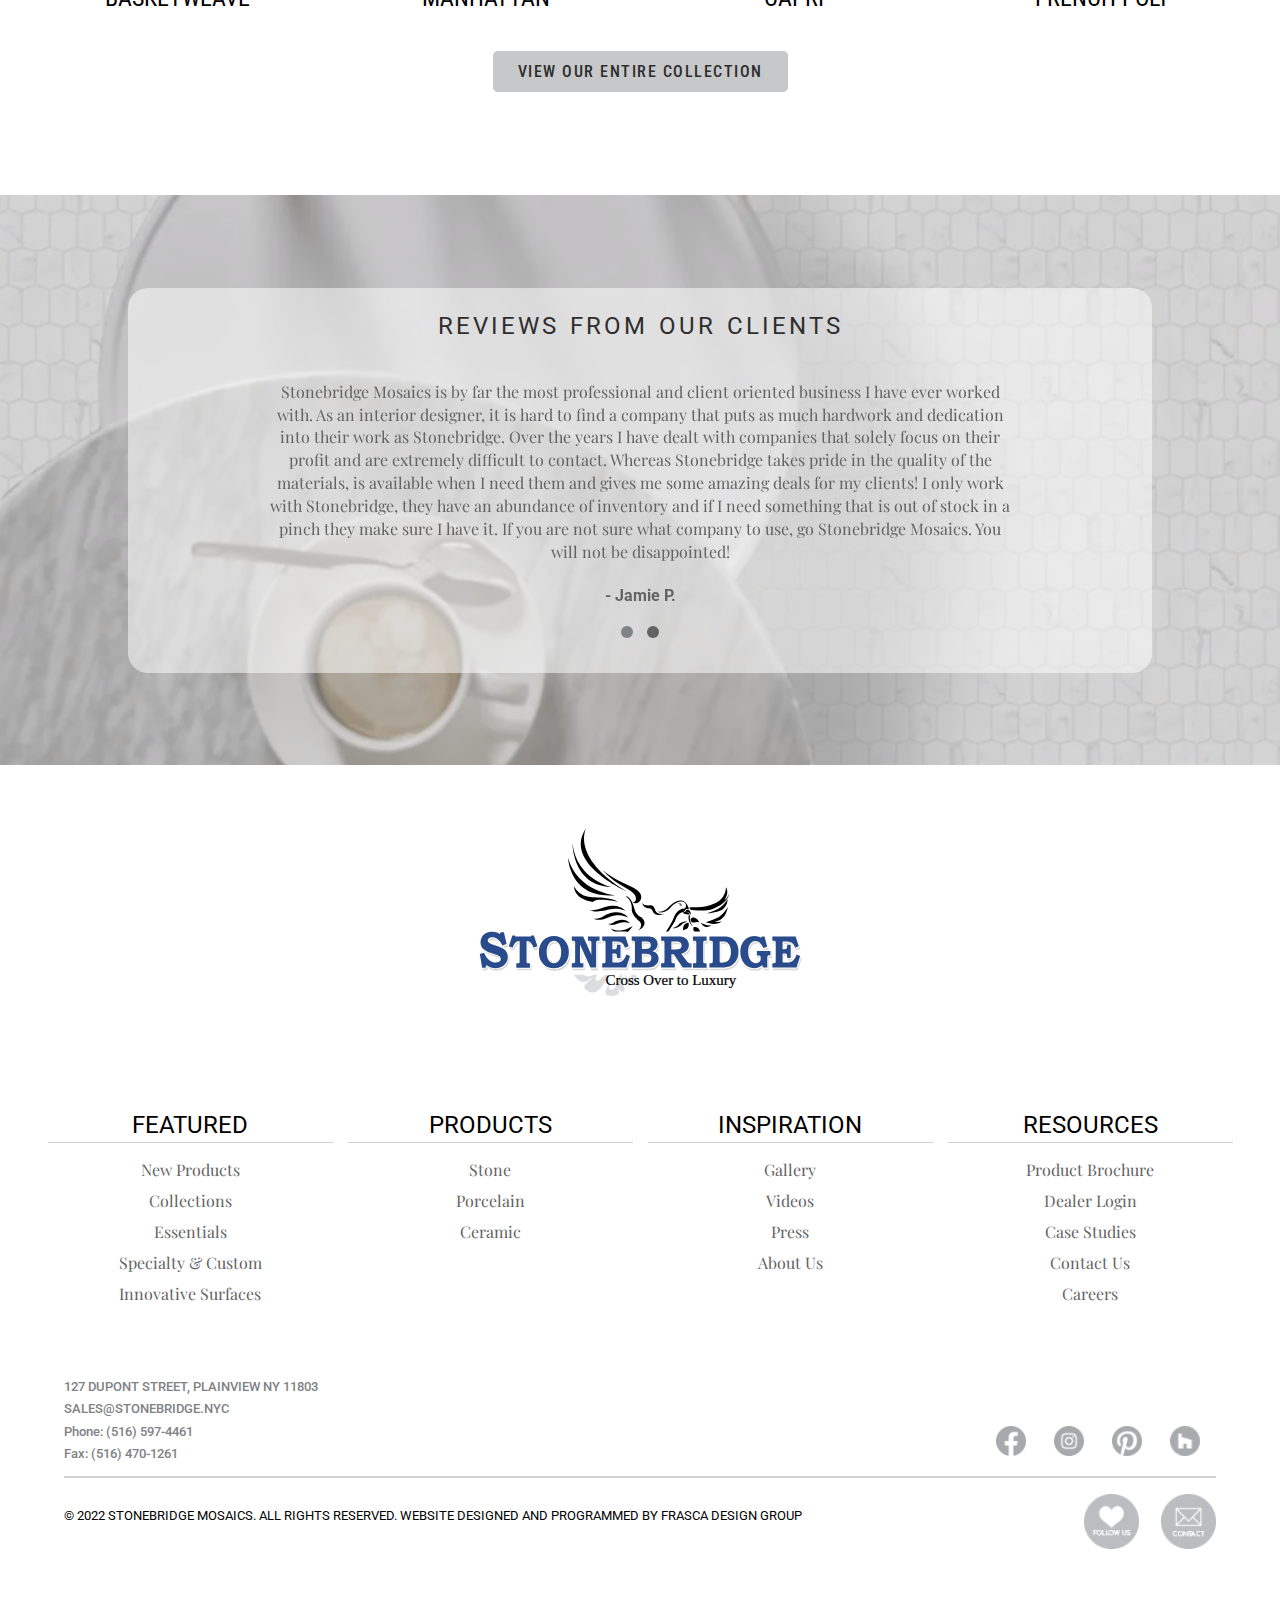
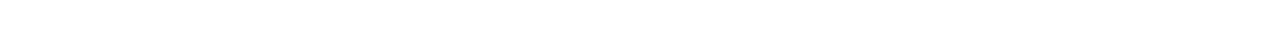
==== commit 59f5a1d9: "Finished Projects" ====
--- a/index.html
+++ b/index.html
@@ -75,7 +75,7 @@
                 <ul class="mobile-nav-script list-style-none d-none gap-2 text-uppercase fw-500 fs-16 color-gray-3 d-flex flex-column gap-2 align-content-center justify-content-center pb-4 ps-0 fw-600 text-center mt-3 mb-1">
                     <li><a class="color-gray-3 hover-underline-animation" href="./about.html">About Us</a></li>
                     <li><a class="color-gray-3 hover-underline-animation" href="#">Collections</a></li>
-                    <li><a class="color-gray-3 hover-underline-animation" href="#">Projects</a></li>
+                    <li><a class="color-gray-3 hover-underline-animation" href="./projects.html">Projects</a></li>
                     <li><a class="color-gray-3 hover-underline-animation" href="./gallery.html">Gallery</a></li>
                     <li><a class="color-gray-3 hover-underline-animation" href="#">Become A Dealer</a></li>
                     <li><a class="color-gray-3 hover-underline-animation" href="./contact.html">Contact Us</a></li>
@@ -102,7 +102,7 @@
                         <ul class="list-style-none color-gray-3 d-none d-lg-flex flex-column flex-lg-row gap-2 text-uppercase fw-500 fs-16 color-gray-3">
                             <li><a class="color-gray-3 hover-underline-animation" href="./about.html">About Us</a></li>
                             <li><a class="color-gray-3 hover-underline-animation" href="#">Collections</a></li>
-                            <li><a class="color-gray-3 hover-underline-animation" href="#">Projects</a></li>
+                            <li><a class="color-gray-3 hover-underline-animation" href="./projects.html">Projects</a></li>
                             <li><a class="color-gray-3 hover-underline-animation" href="./gallery.html">Gallery</a></li>
                             <li><a class="color-gray-3 hover-underline-animation" href="#">Become A Dealer</a></li>
                             <li><a class="color-gray-3 hover-underline-animation" href="./contact.html">Contact Us</a></li>
@@ -123,8 +123,11 @@
 
                     <!-- OWL Carousel -->
                     <div  id="owl-carousel" class="owl-one owl-carousel owl-theme">
-                        <div>
-                            <img class="width-100 mb-lg-3 height-750 img-cover" loading="eager" fetchpriority="high" src="./images/2x6 Herringbone Nero Marquina Install.webp" alt="">
+                        <div class="p-relative">
+                            <div class="p-absolute center-absolute text-center width-100">
+                                <h3 class="color-white fw-400 fs-30 fs-lg-50 ls-4 ws-3">NERO MARQUINA</h3>
+                            </div>
+                            <img class="width-100 mb-lg-3 height-750 img-cover home-object-position" loading="eager" fetchpriority="high" src="./images/2x6 Herringbone Nero Marquina Install.webp" alt="">
                         </div>
                         <div>
                             <img class="width-100 mb-lg-3 height-750 img-cover" src="./images/AMB NILO + OLEA SILVER.webp" alt="">
